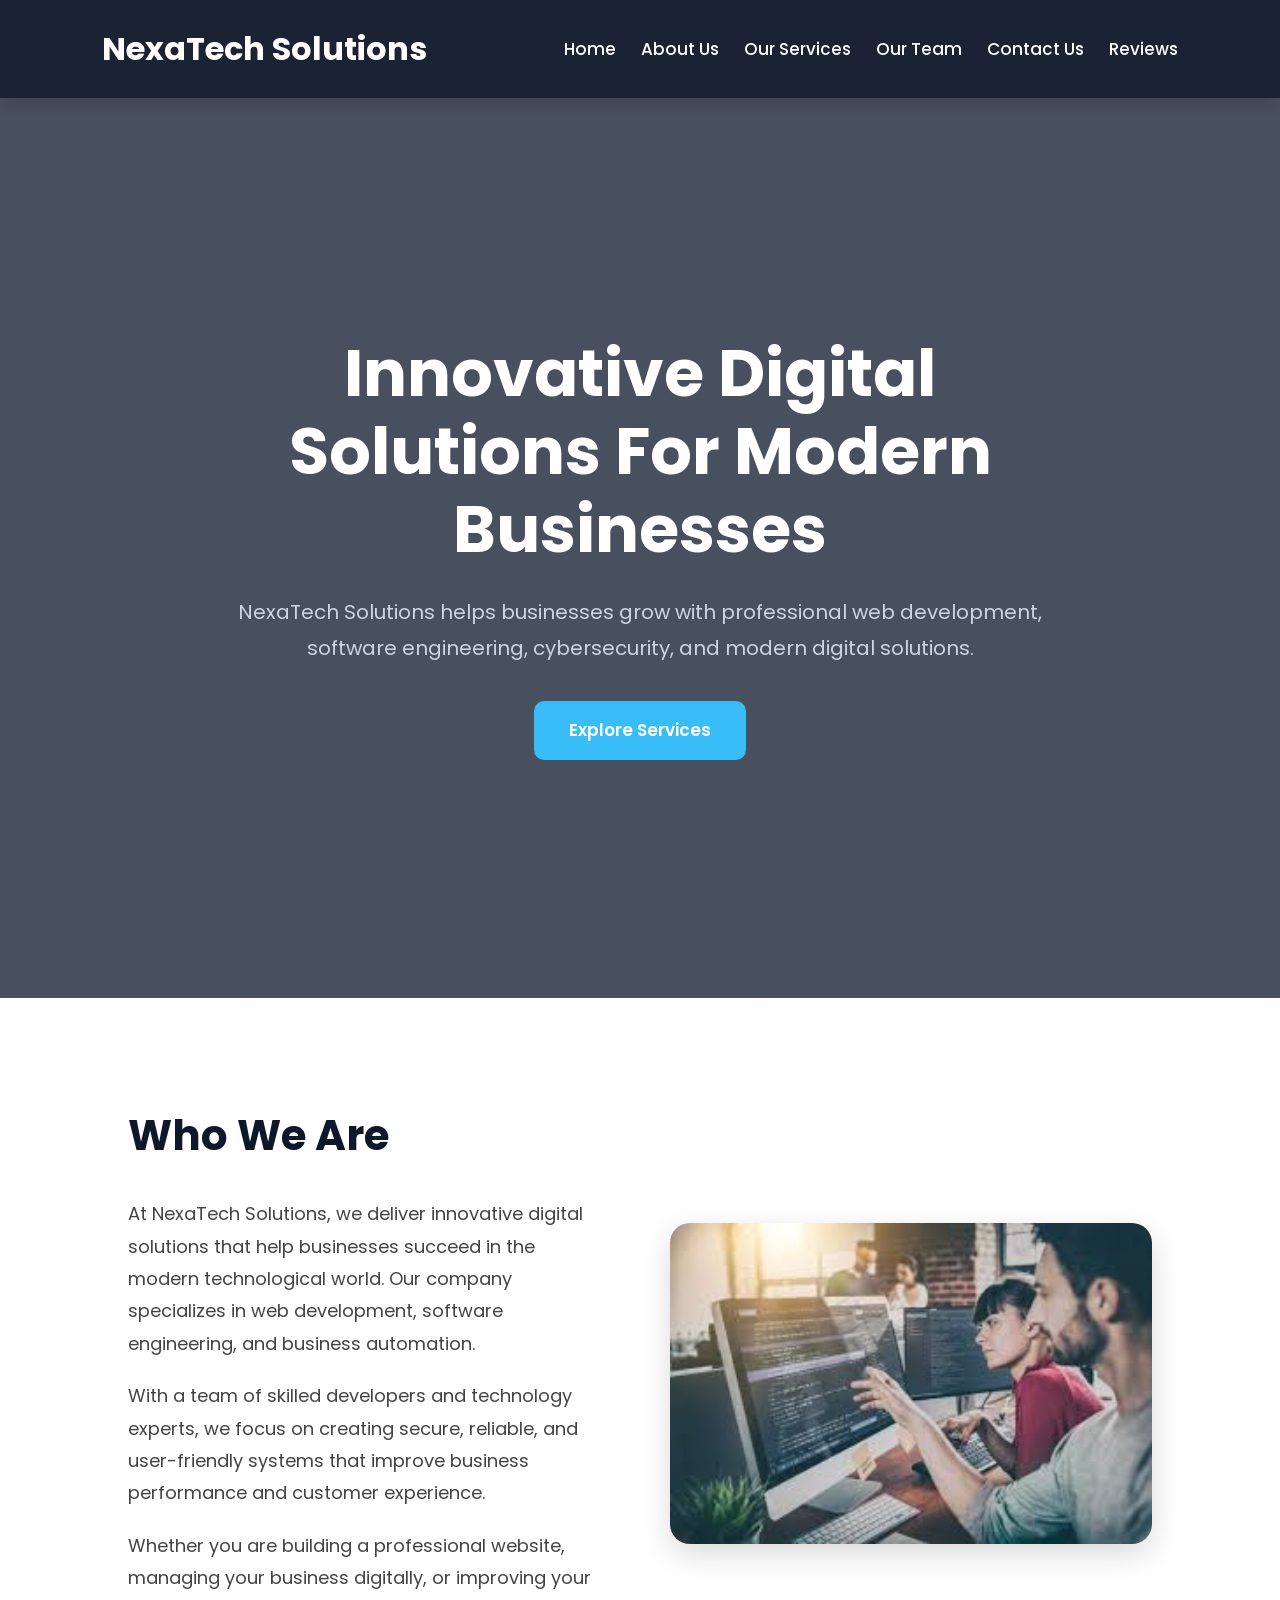
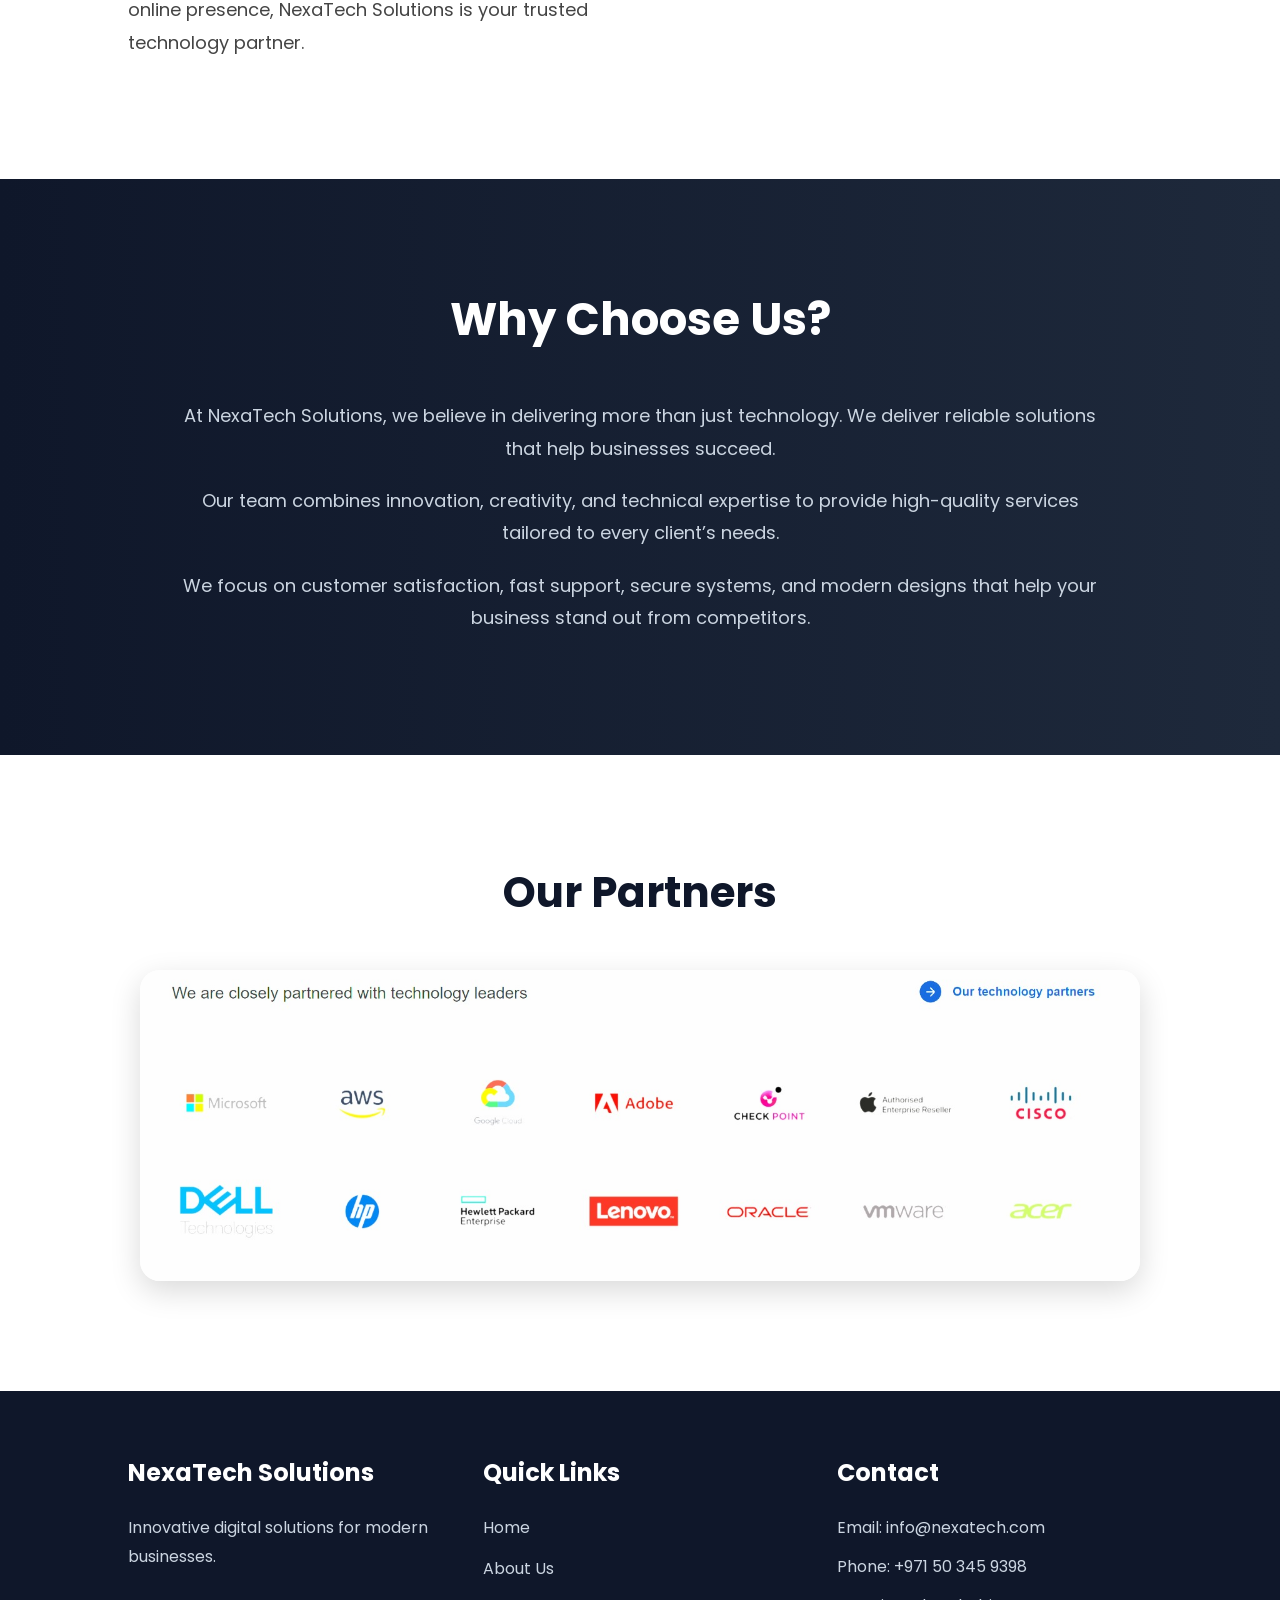
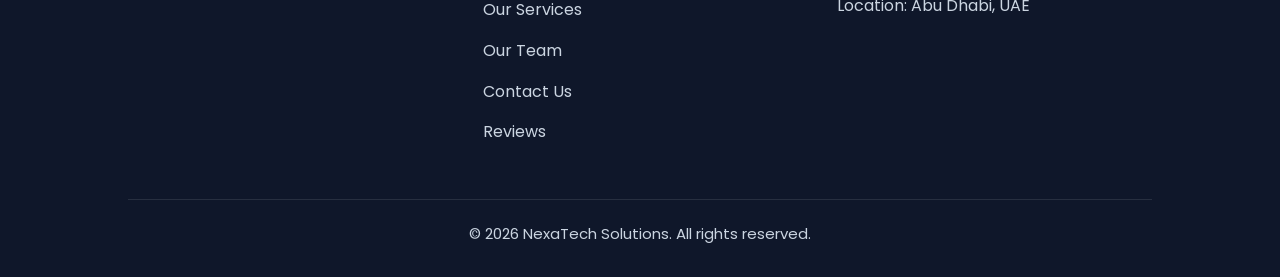
==== index.html @ 6df15bc9 "Rename Index.html to index.html" ====
<!DOCTYPE html>
<html lang="en">

<head>

    <meta charset="UTF-8">
    <meta name="viewport" content="width=device-width, initial-scale=1.0">

    <title>NexaTech Solutions</title>

    <link rel="stylesheet" href="style.css">

</head>

<body>



    <nav>

        <h2>NexaTech Solutions</h2>

        <div class="navlinks">

            <a href="Index.html">Home</a>
            <a href="about.html">About Us</a>
            <a href="services.html">Our Services</a>
            <a href="founderteam.html">Our Team</a>
            <a href="contact.html">Contact Us</a>
            <a href="comments.html">Reviews</a>

        </div>

    </nav>



    <header>

        <div class="homehead">

            <h3>Innovative Digital Solutions For Modern Businesses</h3>

            <p>
                NexaTech Solutions helps businesses grow with professional
                web development, software engineering, cybersecurity,
                and modern digital solutions.
            </p>

            <a href="services.html" class="btn">
                Explore Services
            </a>

        </div>

    </header>



    <section class="homesect">

        <div class="homecontent">

            <h2>Who We Are</h2>

            <p>
                At NexaTech Solutions, we deliver innovative digital solutions
                that help businesses succeed in the modern technological world.
                Our company specializes in web development, software engineering,
                and business automation.
            </p>

            <p>
                With a team of skilled developers and technology experts,
                we focus on creating secure, reliable, and user-friendly systems
                that improve business performance and customer experience.
            </p>

            <p>
                Whether you are building a professional website,
                managing your business digitally,
                or improving your online presence,
                NexaTech Solutions is your trusted technology partner.
            </p>

        </div>

        <div class="homeimage">

            <img src="homepage2.jfif" alt="Technology">

        </div>

    </section>



    <section class="Why">

        <h2>Why Choose Us?</h2>

        <div class="sectp">

            <p>
                At NexaTech Solutions, we believe in delivering more than just technology.
                We deliver reliable solutions that help businesses succeed.
            </p>

            <p>
                Our team combines innovation, creativity, and technical expertise
                to provide high-quality services tailored to every client’s needs.
            </p>

            <p>
                We focus on customer satisfaction, fast support,
                secure systems, and modern designs
                that help your business stand out from competitors.
            </p>

        </div>

    </section>



    <section class="partners">

        <h2>Our Partners</h2>

        <img src="homepage3.jpeg" alt="Partners">

    </section>



<footer>

    <div class="footercontent">

        <div class="footerleft">

            <h3>NexaTech Solutions</h3>

            <p>
                Innovative digital solutions for modern businesses.
            </p>

        </div>

        <div class="footercenter">

            <h3>Quick Links</h3>

            <a href="Index.html">Home</a>
            <a href="about.html">About Us</a>
            <a href="services.html">Our Services</a>
            <a href="founderteam.html">Our Team</a>
            <a href="contact.html">Contact Us</a>
            <a href="comments.html">Reviews</a>

        </div>

        <div class="footerright">

            <h3>Contact</h3>

            <p>Email: info@nexatech.com</p>
            <p>Phone: +971 50 345 9398</p>
            <p>Location: Abu Dhabi, UAE</p>

        </div>

    </div>

    <p class="copyright">
        &copy; 2026 NexaTech Solutions. All rights reserved.
    </p>

</footer>

</body>

</html>
---- style.css ----
/* ===== GOOGLE FONT ===== */

@import url('https://fonts.googleapis.com/css2?family=Poppins:wght@300;400;500;600;700&display=swap');

/* ===== ROOT COLORS ===== */

:root{

    --primary:#0f172a;
    --secondary:#1e293b;
    --accent:#38bdf8;
    --background:#f4f7fb;
    --white:#ffffff;
    --text:#222222;
    --gray:#cbd5e1;

}

/* ===== RESET ===== */

*{
    margin:0;
    padding:0;
    box-sizing:border-box;
}

html{
    scroll-behavior:smooth;
}

body{

    font-family:'Poppins', sans-serif;
    background-color:var(--background);
    color:var(--text);
    line-height:1.8;

}

/* ===== NAVIGATION ===== */

nav{

    background-color:rgba(15,23,42,0.95);

    display:flex;
    justify-content:space-between;
    align-items:center;

    padding:20px 8%;

    position:sticky;
    top:0;

    z-index:1000;

    backdrop-filter:blur(10px);

    box-shadow:0 5px 15px rgba(0,0,0,0.15);

}

nav h2{

    color:var(--white);
    font-size:32px;
    font-weight:700;

}

.navlinks{

    display:flex;
    gap:25px;

}

.navlinks a{

    color:var(--white);
    text-decoration:none;
    font-size:17px;
    font-weight:500;

    position:relative;

    transition:0.3s;

}

.navlinks a::after{

    content:"";

    position:absolute;

    left:0;
    bottom:-5px;

    width:0%;
    height:2px;

    background-color:var(--accent);

    transition:0.3s;

}

.navlinks a:hover{

    color:var(--accent);

}

.navlinks a:hover::after{

    width:100%;

}

/* ===== HEADER ===== */

header{

    height:100vh;

    background:
    linear-gradient(rgba(15,23,42,0.75),
    rgba(15,23,42,0.75)),
    url(images/homepage.jpg);

    background-size:cover;
    background-position:center;

    display:flex;
    justify-content:center;
    align-items:center;

    text-align:center;

    padding:40px;

}

.homehead{

    max-width:850px;

}

.homehead h3{

    color:var(--white);

    font-size:65px;
    line-height:1.2;

    margin-bottom:25px;

}

.homehead p{

    color:var(--gray);

    font-size:20px;

    margin-bottom:35px;

}

/* BUTTON */

.btn{

    display:inline-block;

    background-color:var(--accent);
    color:var(--white);

    text-decoration:none;

    padding:14px 35px;

    border-radius:10px;

    font-size:17px;
    font-weight:600;

    transition:0.3s;

}

.btn:hover{

    background-color:#0ea5e9;

    transform:translateY(-5px);

}

/*  HOME SECTION */

.homesect{

    display:grid;
    grid-template-columns:1fr 1fr;

    gap:60px;

    align-items:center;

    padding:100px 10%;

    background-color:var(--white);

}

.homecontent h2{

    font-size:42px;

    margin-bottom:25px;

    color:var(--primary);

}

.homecontent p{

    margin-bottom:20px;

    font-size:18px;

    color:#444;

}

.homeimage img{

    width:100%;

    border-radius:20px;

    box-shadow:0 10px 30px rgba(0,0,0,0.15);

    transition:0.4s;

}

.homeimage img:hover{

    transform:scale(1.03);

}

/* WHY SECTION */

.Why{

    background:linear-gradient(to right,
    var(--primary),
    var(--secondary));

    padding:100px 10%;

    text-align:center;

    color:var(--white);

}

.Why h2{

    font-size:45px;

    margin-bottom:40px;

}

.sectp{

    max-width:950px;

    margin:auto;

}

.sectp p{

    font-size:18px;

    margin-bottom:20px;

    color:var(--gray);

}

/*  PARTNERS  */

.partners{

    padding:100px 10%;

    background-color:var(--white);

    text-align:center;

}

.partners h2{

    font-size:42px;

    color:var(--primary);

    margin-bottom:40px;

}

.partners img{

    width:100%;
    max-width:1000px;

    border-radius:20px;

    box-shadow:0 10px 30px rgba(0,0,0,0.15);

    transition:0.4s;

}

.partners img:hover{

    transform:scale(1.02);

}

/*  FOOTER  */

footer{

    background-color:var(--primary);

    padding:60px 10% 30px;

}

.footercontent{

    display:grid;
    grid-template-columns:repeat(auto-fit, minmax(250px,1fr));

    gap:40px;

    margin-bottom:40px;

}

.footerleft h3,
.footercenter h3,
.footerright h3{

    color:var(--white);

    font-size:24px;

    margin-bottom:20px;

}

.footerleft p,
.footerright p{

    color:var(--gray);

    margin-bottom:10px;

    font-size:16px;

}

/*  FOOTER LINKS  */

.footercenter{

    display:flex;
    flex-direction:column;

}

.footercenter a{

    color:var(--gray);

    text-decoration:none;

    margin-bottom:12px;

    transition:0.3s;

    width:fit-content;

}

.footercenter a:hover{

    color:var(--accent);

    transform:translateX(5px);

}

/* ===== COPYRIGHT ===== */

.copyright{

    text-align:center;

    color:var(--gray);

    border-top:1px solid rgba(255,255,255,0.1);

    padding-top:20px;

    font-size:15px;

}

/* ===== RESPONSIVE ===== */

@media(max-width:900px){

    nav{

        flex-direction:column;

        gap:20px;

    }

    .navlinks{

        flex-wrap:wrap;
        justify-content:center;

    }

    .homehead h3{

        font-size:42px;

    }

    .homesect{

        grid-template-columns:1fr;

        text-align:center;

    }

    .footercontent{

        flex-direction:column;
        text-align:center;

    }

}
.reviewshero {
text-align: center;
padding: 80px 10%;
background: #f5f8ff;
}

.reviewshero h1 {
font-size: 3rem;
color: #111827;
margin-bottom: 15px;
}

.reviewshero p {
max-width: 700px;
margin: auto;
color: #6b7280;
line-height: 1.8;
}

.reviewformsection {
padding: 60px 10%;
}

.reviewform {
max-width: 800px;
margin: auto;
background: #ffffff;
padding: 35px;
border-radius: 15px;
box-shadow: 0 5px 25px rgba(0, 0, 0, 0.08);
}

.reviewform h2 {
text-align: center;
margin-bottom: 25px;
}

.reviewform input,
.reviewform select,
.reviewform textarea {
width: 100%;
padding: 15px;
margin-bottom: 20px;
border: 1px solid #d1d5db;
border-radius: 8px;
font-size: 1rem;
box-sizing: border-box;
}

.reviewform textarea {
resize: vertical;
}

.reviewform input:focus,
.reviewform select:focus,
.reviewform textarea:focus {
outline: none;
border-color: #2563eb;
}

.reviewform button {
background: #2563eb;
color: white;
border: none;
padding: 15px 30px;
border-radius: 8px;
font-size: 1rem;
cursor: pointer;
transition: 0.3s;
}

.reviewform button:hover {
background: #1d4ed8;
}

.reviewssection {
padding: 20px 10% 80px;
}

.reviewssection h2 {
text-align: center;
margin-bottom: 40px;
}

.reviewscontainer {
display: grid;
gap: 25px;
}

.reviewcard {
background: #ffffff;
border-radius: 12px;
padding: 25px;
box-shadow: 0 4px 15px rgba(0, 0, 0, 0.08);
}

.reviewcard h3 {
margin-bottom: 10px;
color: #111827;
}

.reviewcard .rating {
color: #f59e0b;
font-size: 1.2rem;
margin-bottom: 10px;
}

.reviewcard p {
color: #4b5563;
line-height: 1.7;
}

@media (max-width: 768px) {
.reviewshero h1 {
font-size: 2.2rem;
}


.reviewform {
    padding: 25px;
}


}
.about-container{
    width:90%;
    max-width:1200px;
    margin:40px auto;
}

.about-section{
    display:flex;
    align-items:center;
    justify-content:space-between;
    gap:40px;
    margin-bottom:60px;
}

.about-text{
    flex:1;
}

.about-text h1{
    margin-bottom:20px;
}

.about-text p{
    line-height:1.8;
    margin-bottom:15px;
}

.about-image{
    flex:1;
}

.about-image img{
    width:100%;
    border-radius:15px;
}

.mission-vision{
    display:grid;
    grid-template-columns:repeat(auto-fit,minmax(300px,1fr));
    gap:25px;
    margin-bottom:60px;
}

.info-card{
    padding:25px;
    border-radius:15px;
    box-shadow:0 4px 12px rgba(0,0,0,.1);
}

.services-section{
    margin-bottom:60px;
}

.services-section h2,
.why-us h2,
.approach-section h2{
    text-align:center;
    margin-bottom:30px;
}

.services-grid{
    display:grid;
    grid-template-columns:repeat(auto-fit,minmax(250px,1fr));
    gap:20px;
}
.service-box {
    padding: 30px 20px;
    border: 1px solid navy;
}

.why-us .reason-card{
    color: #0f172a;
    padding: 50px 100px;
    border-bottom: 1px solid black;
    background-color: whitesmoke;
}

.service-card{
    padding:20px;
    border-radius:12px;
    text-align:center;
    box-shadow:0 4px 10px rgba(0,0,0,.1);
}

.approach-section{
    text-align:center;
    padding:40px;
    margin-bottom:60px;
}

.approach-section p{
    line-height:1.8;
    margin-bottom:15px;
}

@media(max-width:768px){

    .about-section{
        flex-direction:column;
    }

}
.logo img {
    height: 100px;
    width: auto;
    display: block;
}
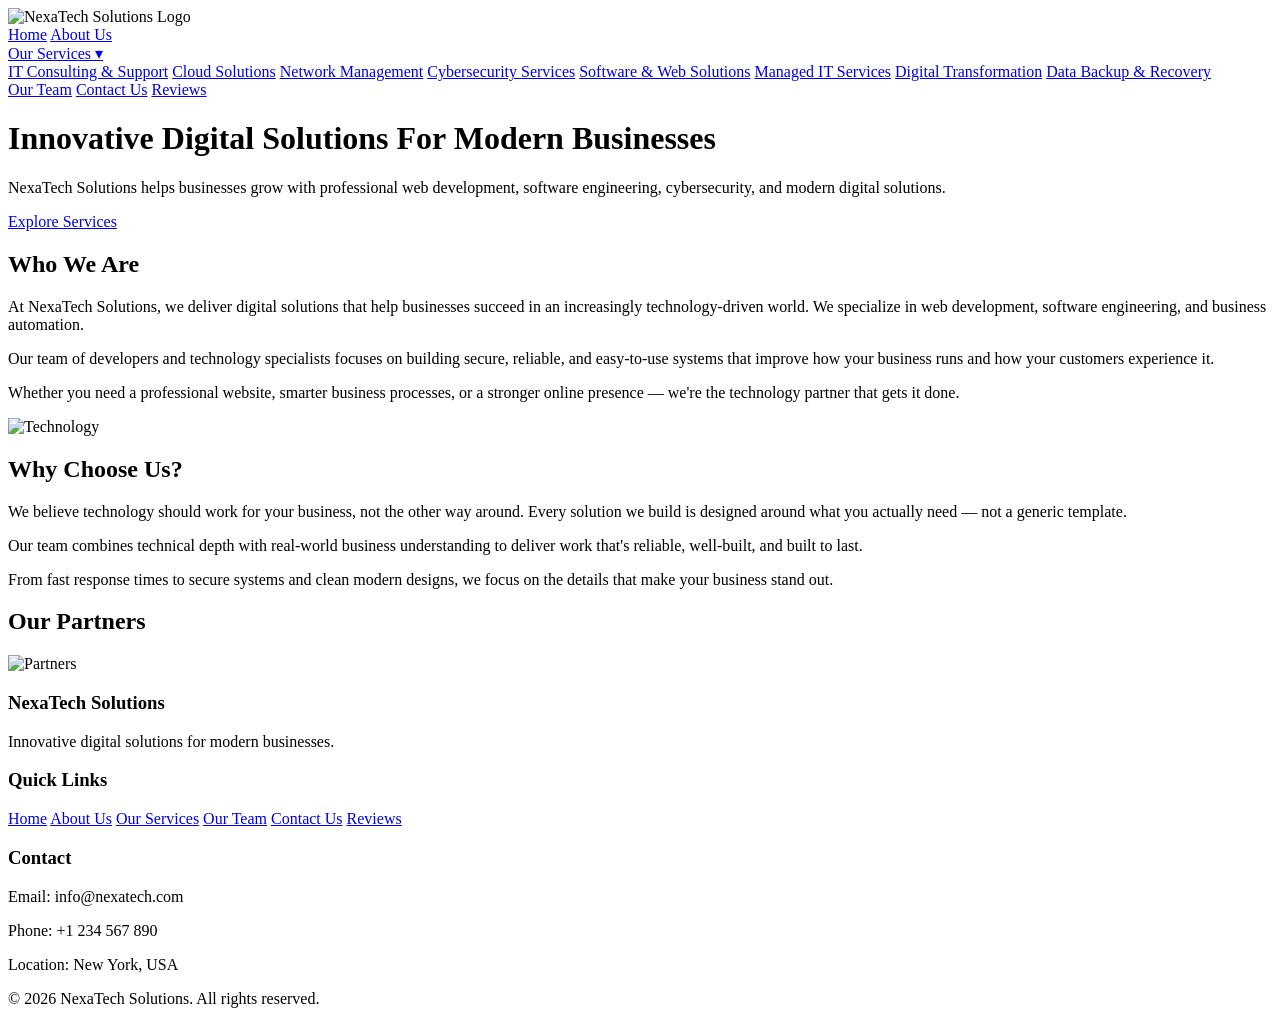
==== commit 2425f8c8: "Update index.html" ====
--- a/index.html
+++ b/index.html
@@ -2,182 +2,124 @@
 <html lang="en">
 
 <head>
-
     <meta charset="UTF-8">
     <meta name="viewport" content="width=device-width, initial-scale=1.0">
-
     <title>NexaTech Solutions</title>
-
-    <link rel="stylesheet" href="style.css">
-
+    <link rel="stylesheet" href="CSS/style.css">
 </head>
 
 <body>
 
-
-
     <nav>
-
-        <h2>NexaTech Solutions</h2>
-
+        <div class="logo">
+            <img src="images/logo.png" alt="NexaTech Solutions Logo">
+        </div>
         <div class="navlinks">
-
             <a href="Index.html">Home</a>
             <a href="about.html">About Us</a>
-            <a href="services.html">Our Services</a>
-            <a href="founderteam.html">Our Team</a>
-            <a href="contact.html">Contact Us</a>
+            <div class="dropdown">
+                <a href="services.html">Our Services ▾</a>
+                <div class="dropdown-content">
+                    <a href="services.html#it-consulting">IT Consulting & Support</a>
+                    <a href="services.html#cloud">Cloud Solutions</a>
+                    <a href="services.html#network">Network Management</a>
+                    <a href="services.html#cyber">Cybersecurity Services</a>
+                    <a href="services.html#software">Software & Web Solutions</a>
+                    <a href="services.html#managed">Managed IT Services</a>
+                    <a href="services.html#digital">Digital Transformation</a>
+                    <a href="services.html#backup">Data Backup & Recovery</a>
+                </div>
+            </div>
+            <a href="../NexaTech/founderteam.html">Our Team</a>
+            <a href="../NexaTech/contact.html">Contact Us</a>
             <a href="comments.html">Reviews</a>
-
         </div>
-
     </nav>
 
-
-
     <header>
-
         <div class="homehead">
-
-            <h3>Innovative Digital Solutions For Modern Businesses</h3>
-
+            <h1>Innovative Digital Solutions For Modern Businesses</h1>
             <p>
                 NexaTech Solutions helps businesses grow with professional
                 web development, software engineering, cybersecurity,
                 and modern digital solutions.
             </p>
-
-            <a href="services.html" class="btn">
-                Explore Services
-            </a>
-
+            <a href="services.html" class="btn">Explore Services</a>
         </div>
-
     </header>
 
-
-
     <section class="homesect">
-
         <div class="homecontent">
-
             <h2>Who We Are</h2>
-
             <p>
-                At NexaTech Solutions, we deliver innovative digital solutions
-                that help businesses succeed in the modern technological world.
-                Our company specializes in web development, software engineering,
-                and business automation.
+                At NexaTech Solutions, we deliver digital solutions that help businesses
+                succeed in an increasingly technology-driven world. We specialize in
+                web development, software engineering, and business automation.
             </p>
-
             <p>
-                With a team of skilled developers and technology experts,
-                we focus on creating secure, reliable, and user-friendly systems
-                that improve business performance and customer experience.
+                Our team of developers and technology specialists focuses on building
+                secure, reliable, and easy-to-use systems that improve how your
+                business runs and how your customers experience it.
             </p>
-
             <p>
-                Whether you are building a professional website,
-                managing your business digitally,
-                or improving your online presence,
-                NexaTech Solutions is your trusted technology partner.
+                Whether you need a professional website, smarter business processes,
+                or a stronger online presence — we're the technology partner that
+                gets it done.
             </p>
-
         </div>
-
         <div class="homeimage">
-
-            <img src="homepage2.jfif" alt="Technology">
-
+            <img src="images/homepage2.jfif" alt="Technology">
         </div>
-
     </section>
 
-
-
     <section class="Why">
-
         <h2>Why Choose Us?</h2>
-
         <div class="sectp">
-
             <p>
-                At NexaTech Solutions, we believe in delivering more than just technology.
-                We deliver reliable solutions that help businesses succeed.
+                We believe technology should work for your business, not the other way around.
+                Every solution we build is designed around what you actually need —
+                not a generic template.
             </p>
-
             <p>
-                Our team combines innovation, creativity, and technical expertise
-                to provide high-quality services tailored to every client’s needs.
+                Our team combines technical depth with real-world business understanding
+                to deliver work that's reliable, well-built, and built to last.
             </p>
-
             <p>
-                We focus on customer satisfaction, fast support,
-                secure systems, and modern designs
-                that help your business stand out from competitors.
+                From fast response times to secure systems and clean modern designs,
+                we focus on the details that make your business stand out.
             </p>
-
         </div>
-
     </section>
 
-
-
     <section class="partners">
-
         <h2>Our Partners</h2>
-
-        <img src="homepage3.jpeg" alt="Partners">
-
+        <img src="images/homepage3.jpeg" alt="Partners">
     </section>
 
-
-
-<footer>
-
-    <div class="footercontent">
-
-        <div class="footerleft">
-
-            <h3>NexaTech Solutions</h3>
-
-            <p>
-                Innovative digital solutions for modern businesses.
-            </p>
-
+    <footer>
+        <div class="footercontent">
+            <div class="footerleft">
+                <h3>NexaTech Solutions</h3>
+                <p>Innovative digital solutions for modern businesses.</p>
+            </div>
+            <div class="footercenter">
+                <h3>Quick Links</h3>
+                <a href="Index.html">Home</a>
+                <a href="about.html">About Us</a>
+                <a href="services.html">Our Services</a>
+                <a href="../NexaTech/founderteam.html">Our Team</a>
+                <a href="../NexaTech/contact.html">Contact Us</a>
+                <a href="comments.html">Reviews</a>
+            </div>
+            <div class="footerright">
+                <h3>Contact</h3>
+                <p>Email: info@nexatech.com</p>
+                <p>Phone: +1 234 567 890</p>
+                <p>Location: New York, USA</p>
+            </div>
         </div>
-
-        <div class="footercenter">
-
-            <h3>Quick Links</h3>
-
-            <a href="Index.html">Home</a>
-            <a href="about.html">About Us</a>
-            <a href="services.html">Our Services</a>
-            <a href="founderteam.html">Our Team</a>
-            <a href="contact.html">Contact Us</a>
-            <a href="comments.html">Reviews</a>
-
-        </div>
-
-        <div class="footerright">
-
-            <h3>Contact</h3>
-
-            <p>Email: info@nexatech.com</p>
-            <p>Phone: +971 50 345 9398</p>
-            <p>Location: Abu Dhabi, UAE</p>
-
-        </div>
-
-    </div>
-
-    <p class="copyright">
-        &copy; 2026 NexaTech Solutions. All rights reserved.
-    </p>
-
-</footer>
+        <p class="copyright">&copy; 2026 NexaTech Solutions. All rights reserved.</p>
+    </footer>
 
 </body>
-
 </html>
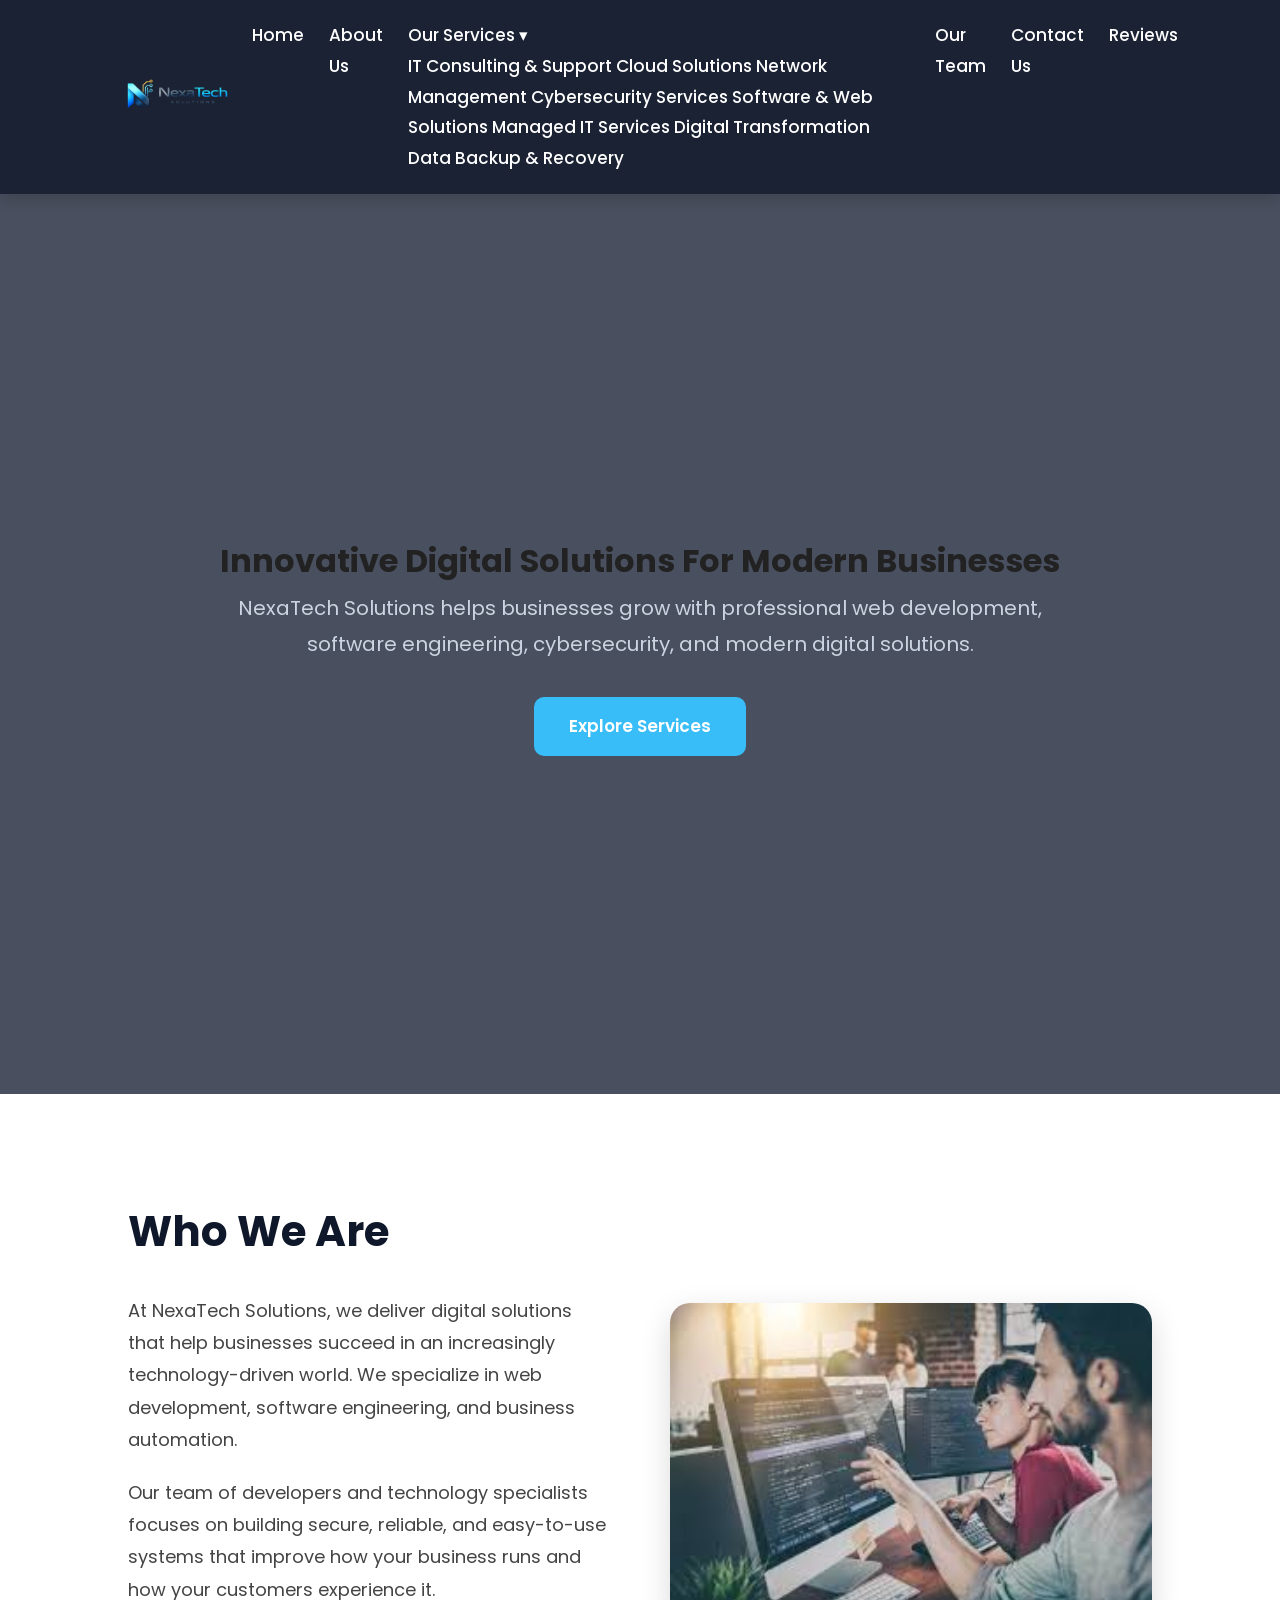
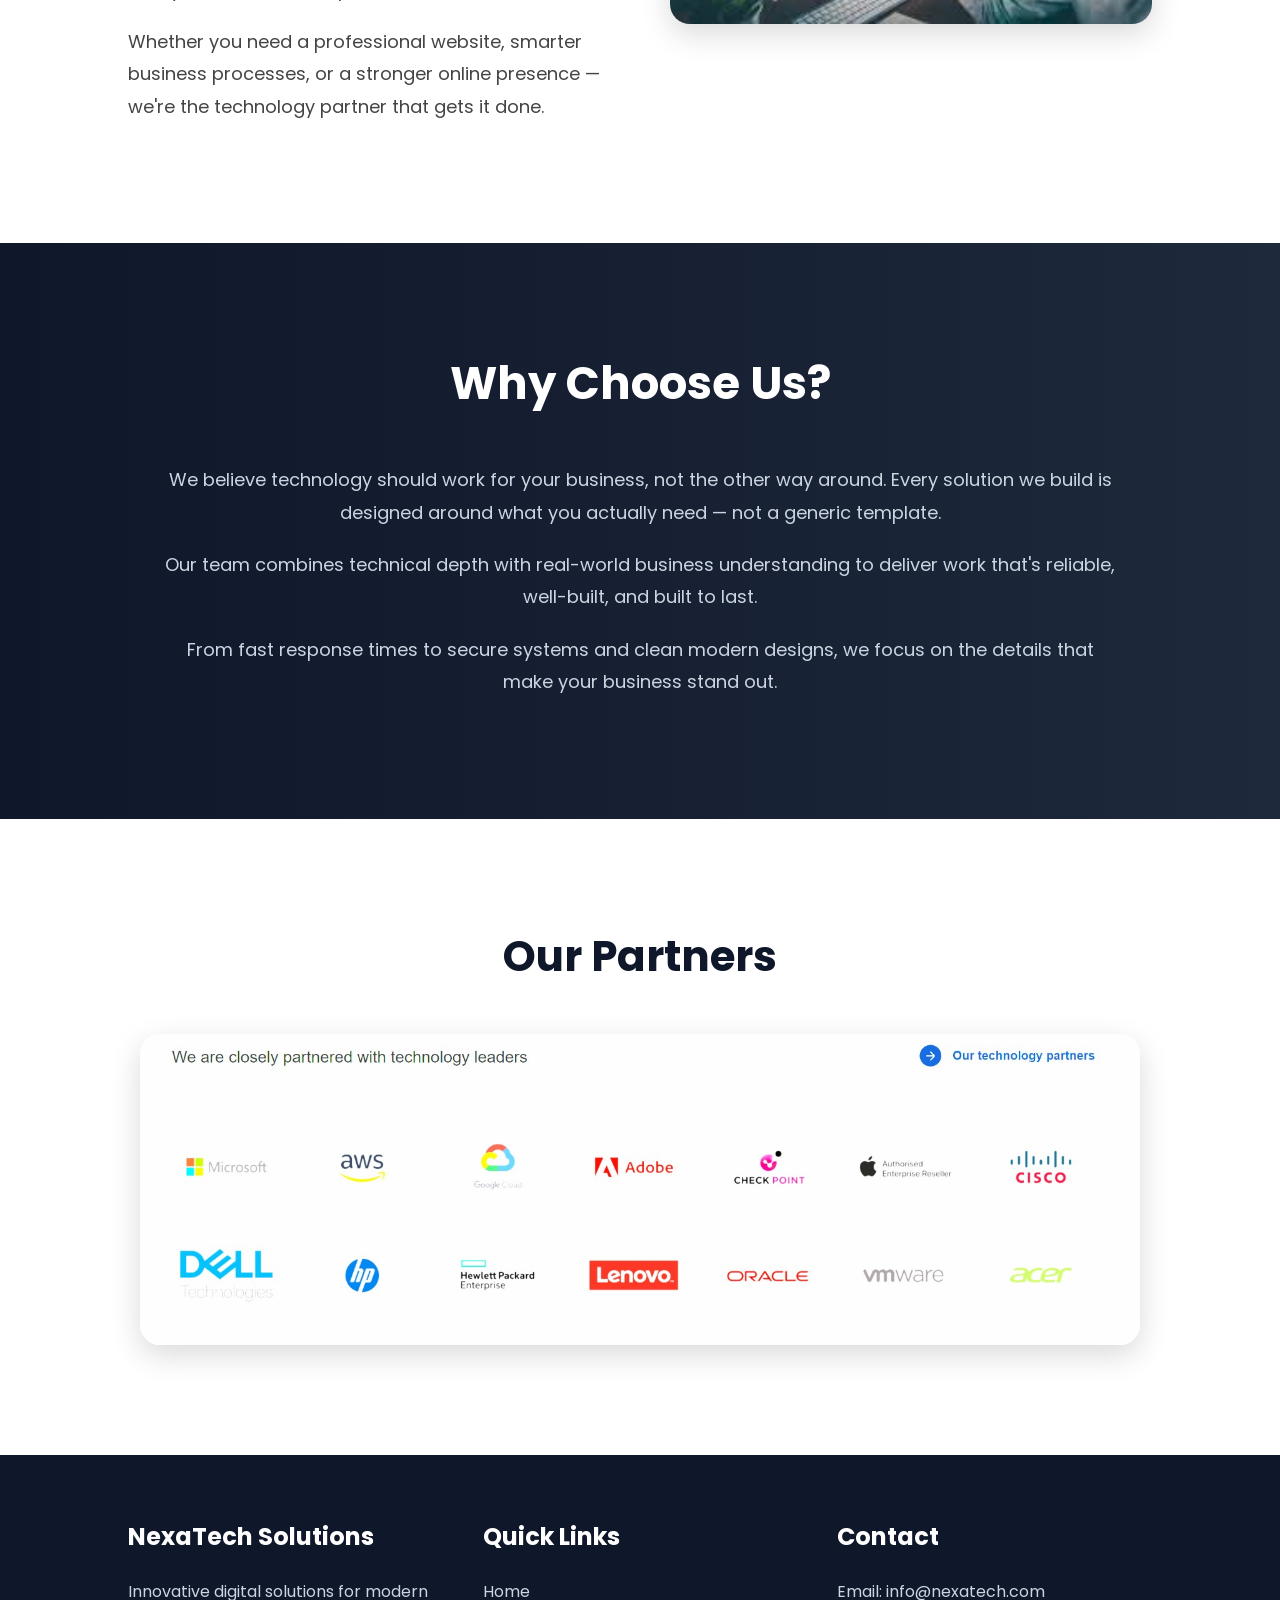
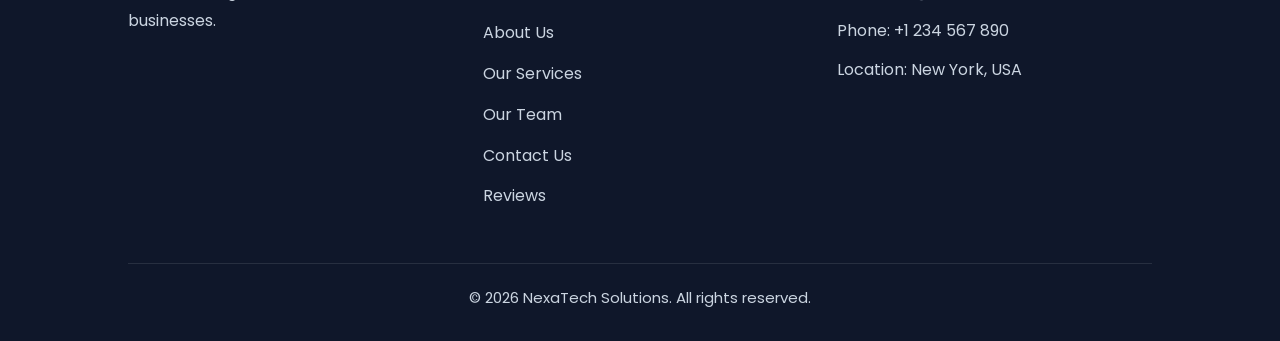
==== commit 6b4536a1: "Update index.html" ====
--- a/index.html
+++ b/index.html
@@ -5,14 +5,14 @@
     <meta charset="UTF-8">
     <meta name="viewport" content="width=device-width, initial-scale=1.0">
     <title>NexaTech Solutions</title>
-    <link rel="stylesheet" href="CSS/style.css">
+    <link rel="stylesheet" href="style.css">
 </head>
 
 <body>
 
     <nav>
         <div class="logo">
-            <img src="images/logo.png" alt="NexaTech Solutions Logo">
+            <img src="logo.png" alt="NexaTech Solutions Logo">
         </div>
         <div class="navlinks">
             <a href="Index.html">Home</a>
@@ -68,7 +68,7 @@
             </p>
         </div>
         <div class="homeimage">
-            <img src="images/homepage2.jfif" alt="Technology">
+            <img src="homepage2.jfif" alt="Technology">
         </div>
     </section>
 
@@ -93,7 +93,7 @@
 
     <section class="partners">
         <h2>Our Partners</h2>
-        <img src="images/homepage3.jpeg" alt="Partners">
+        <img src="homepage3.jpeg" alt="Partners">
     </section>
 
     <footer>
--- a/style.css
+++ b/style.css
@@ -0,0 +1,728 @@
+/* ===== GOOGLE FONT ===== */
+
+@import url('https://fonts.googleapis.com/css2?family=Poppins:wght@300;400;500;600;700&display=swap');
+
+/* ===== ROOT COLORS ===== */
+
+:root{
+
+    --primary:#0f172a;
+    --secondary:#1e293b;
+    --accent:#38bdf8;
+    --background:#f4f7fb;
+    --white:#ffffff;
+    --text:#222222;
+    --gray:#cbd5e1;
+
+}
+
+/* ===== RESET ===== */
+
+*{
+    margin:0;
+    padding:0;
+    box-sizing:border-box;
+}
+
+html{
+    scroll-behavior:smooth;
+}
+
+body{
+
+    font-family:'Poppins', sans-serif;
+    background-color:var(--background);
+    color:var(--text);
+    line-height:1.8;
+
+}
+
+/* ===== NAVIGATION ===== */
+
+nav{
+
+    background-color:rgba(15,23,42,0.95);
+
+    display:flex;
+    justify-content:space-between;
+    align-items:center;
+
+    padding:20px 8%;
+
+    position:sticky;
+    top:0;
+
+    z-index:1000;
+
+    backdrop-filter:blur(10px);
+
+    box-shadow:0 5px 15px rgba(0,0,0,0.15);
+
+}
+
+nav h2{
+
+    color:var(--white);
+    font-size:32px;
+    font-weight:700;
+
+}
+
+.navlinks{
+
+    display:flex;
+    gap:25px;
+
+}
+
+.navlinks a{
+
+    color:var(--white);
+    text-decoration:none;
+    font-size:17px;
+    font-weight:500;
+
+    position:relative;
+
+    transition:0.3s;
+
+}
+
+.navlinks a::after{
+
+    content:"";
+
+    position:absolute;
+
+    left:0;
+    bottom:-5px;
+
+    width:0%;
+    height:2px;
+
+    background-color:var(--accent);
+
+    transition:0.3s;
+
+}
+
+.navlinks a:hover{
+
+    color:var(--accent);
+
+}
+
+.navlinks a:hover::after{
+
+    width:100%;
+
+}
+
+/* ===== HEADER ===== */
+
+header{
+
+    height:100vh;
+
+    background:
+    linear-gradient(rgba(15,23,42,0.75),
+    rgba(15,23,42,0.75)),
+    url(images/homepage.jpg);
+
+    background-size:cover;
+    background-position:center;
+
+    display:flex;
+    justify-content:center;
+    align-items:center;
+
+    text-align:center;
+
+    padding:40px;
+
+}
+
+.homehead{
+
+    max-width:850px;
+
+}
+
+.homehead h3{
+
+    color:var(--white);
+
+    font-size:65px;
+    line-height:1.2;
+
+    margin-bottom:25px;
+
+}
+
+.homehead p{
+
+    color:var(--gray);
+
+    font-size:20px;
+
+    margin-bottom:35px;
+
+}
+
+/* BUTTON */
+
+.btn{
+
+    display:inline-block;
+
+    background-color:var(--accent);
+    color:var(--white);
+
+    text-decoration:none;
+
+    padding:14px 35px;
+
+    border-radius:10px;
+
+    font-size:17px;
+    font-weight:600;
+
+    transition:0.3s;
+
+}
+
+.btn:hover{
+
+    background-color:#0ea5e9;
+
+    transform:translateY(-5px);
+
+}
+
+/*  HOME SECTION */
+
+.homesect{
+
+    display:grid;
+    grid-template-columns:1fr 1fr;
+
+    gap:60px;
+
+    align-items:center;
+
+    padding:100px 10%;
+
+    background-color:var(--white);
+
+}
+
+.homecontent h2{
+
+    font-size:42px;
+
+    margin-bottom:25px;
+
+    color:var(--primary);
+
+}
+
+.homecontent p{
+
+    margin-bottom:20px;
+
+    font-size:18px;
+
+    color:#444;
+
+}
+
+.homeimage img{
+
+    width:100%;
+
+    border-radius:20px;
+
+    box-shadow:0 10px 30px rgba(0,0,0,0.15);
+
+    transition:0.4s;
+
+}
+
+.homeimage img:hover{
+
+    transform:scale(1.03);
+
+}
+
+/* WHY SECTION */
+
+.Why{
+
+    background:linear-gradient(to right,
+    var(--primary),
+    var(--secondary));
+
+    padding:100px 10%;
+
+    text-align:center;
+
+    color:var(--white);
+
+}
+
+.Why h2{
+
+    font-size:45px;
+
+    margin-bottom:40px;
+
+}
+
+.sectp{
+
+    max-width:950px;
+
+    margin:auto;
+
+}
+
+.sectp p{
+
+    font-size:18px;
+
+    margin-bottom:20px;
+
+    color:var(--gray);
+
+}
+
+/*  PARTNERS  */
+
+.partners{
+
+    padding:100px 10%;
+
+    background-color:var(--white);
+
+    text-align:center;
+
+}
+
+.partners h2{
+
+    font-size:42px;
+
+    color:var(--primary);
+
+    margin-bottom:40px;
+
+}
+
+.partners img{
+
+    width:100%;
+    max-width:1000px;
+
+    border-radius:20px;
+
+    box-shadow:0 10px 30px rgba(0,0,0,0.15);
+
+    transition:0.4s;
+
+}
+
+.partners img:hover{
+
+    transform:scale(1.02);
+
+}
+
+/*  FOOTER  */
+
+footer{
+
+    background-color:var(--primary);
+
+    padding:60px 10% 30px;
+
+}
+
+.footercontent{
+
+    display:grid;
+    grid-template-columns:repeat(auto-fit, minmax(250px,1fr));
+
+    gap:40px;
+
+    margin-bottom:40px;
+
+}
+
+.footerleft h3,
+.footercenter h3,
+.footerright h3{
+
+    color:var(--white);
+
+    font-size:24px;
+
+    margin-bottom:20px;
+
+}
+
+.footerleft p,
+.footerright p{
+
+    color:var(--gray);
+
+    margin-bottom:10px;
+
+    font-size:16px;
+
+}
+
+/*  FOOTER LINKS  */
+
+.footercenter{
+
+    display:flex;
+    flex-direction:column;
+
+}
+
+.footercenter a{
+
+    color:var(--gray);
+
+    text-decoration:none;
+
+    margin-bottom:12px;
+
+    transition:0.3s;
+
+    width:fit-content;
+
+}
+
+.footercenter a:hover{
+
+    color:var(--accent);
+
+    transform:translateX(5px);
+
+}
+
+/* ===== COPYRIGHT ===== */
+
+.copyright{
+
+    text-align:center;
+
+    color:var(--gray);
+
+    border-top:1px solid rgba(255,255,255,0.1);
+
+    padding-top:20px;
+
+    font-size:15px;
+
+}
+
+/* ===== RESPONSIVE ===== */
+
+@media(max-width:900px){
+
+    nav{
+
+        flex-direction:column;
+
+        gap:20px;
+
+    }
+
+    .navlinks{
+
+        flex-wrap:wrap;
+        justify-content:center;
+
+    }
+
+    .homehead h3{
+
+        font-size:42px;
+
+    }
+
+    .homesect{
+
+        grid-template-columns:1fr;
+
+        text-align:center;
+
+    }
+
+    .footercontent{
+
+        flex-direction:column;
+        text-align:center;
+
+    }
+
+}
+.reviewshero {
+text-align: center;
+padding: 80px 10%;
+background: #f5f8ff;
+}
+
+.reviewshero h1 {
+font-size: 3rem;
+color: #111827;
+margin-bottom: 15px;
+}
+
+.reviewshero p {
+max-width: 700px;
+margin: auto;
+color: #6b7280;
+line-height: 1.8;
+}
+
+.reviewformsection {
+padding: 60px 10%;
+}
+
+.reviewform {
+max-width: 800px;
+margin: auto;
+background: #ffffff;
+padding: 35px;
+border-radius: 15px;
+box-shadow: 0 5px 25px rgba(0, 0, 0, 0.08);
+}
+
+.reviewform h2 {
+text-align: center;
+margin-bottom: 25px;
+}
+
+.reviewform input,
+.reviewform select,
+.reviewform textarea {
+width: 100%;
+padding: 15px;
+margin-bottom: 20px;
+border: 1px solid #d1d5db;
+border-radius: 8px;
+font-size: 1rem;
+box-sizing: border-box;
+}
+
+.reviewform textarea {
+resize: vertical;
+}
+
+.reviewform input:focus,
+.reviewform select:focus,
+.reviewform textarea:focus {
+outline: none;
+border-color: #2563eb;
+}
+
+.reviewform button {
+background: #2563eb;
+color: white;
+border: none;
+padding: 15px 30px;
+border-radius: 8px;
+font-size: 1rem;
+cursor: pointer;
+transition: 0.3s;
+}
+
+.reviewform button:hover {
+background: #1d4ed8;
+}
+
+.reviewssection {
+padding: 20px 10% 80px;
+}
+
+.reviewssection h2 {
+text-align: center;
+margin-bottom: 40px;
+}
+
+.reviewscontainer {
+display: grid;
+gap: 25px;
+}
+
+.reviewcard {
+background: #ffffff;
+border-radius: 12px;
+padding: 25px;
+box-shadow: 0 4px 15px rgba(0, 0, 0, 0.08);
+}
+
+.reviewcard h3 {
+margin-bottom: 10px;
+color: #111827;
+}
+
+.reviewcard .rating {
+color: #f59e0b;
+font-size: 1.2rem;
+margin-bottom: 10px;
+}
+
+.reviewcard p {
+color: #4b5563;
+line-height: 1.7;
+}
+
+@media (max-width: 768px) {
+.reviewshero h1 {
+font-size: 2.2rem;
+}
+
+
+.reviewform {
+    padding: 25px;
+}
+
+
+}
+.about-container{
+    width:90%;
+    max-width:1200px;
+    margin:40px auto;
+}
+
+.about-container1{
+    width:90%;
+    max-width:1200px;
+    margin:40px auto;
+}
+.hero-image {
+    width: 100vw;
+    margin-left: calc(50% - 50vw);
+    overflow: hidden;
+}
+
+.hero-image img {
+    width: 100%;
+    height: 100%;
+    object-fit: cover;
+    display: block;
+}
+.about-section{
+    display:flex;
+    align-items:center;
+    justify-content:space-between;
+    gap:40px;
+    margin-bottom:60px;
+}
+
+.about-text{
+    flex:1;
+}
+
+.about-text h1{
+    margin-bottom:20px;
+}
+
+.about-text p{
+    line-height:1.8;
+    margin-bottom:15px;
+}
+
+.about-image{
+    flex:1;
+}
+
+.about-image img{
+    width:100%;
+    border-radius:15px;
+}
+.hero-image {
+    width: 100%;
+}
+
+.hero-image img {
+    width: 100%;
+    height: 800px;
+    object-fit: cover;
+    display: block;
+}
+.mission-vision{
+    display:grid;
+    grid-template-columns:repeat(auto-fit,minmax(300px,1fr));
+    gap:25px;
+    margin-bottom:60px;
+}
+
+.info-card{
+    padding:25px;
+    border-radius:15px;
+    box-shadow:0 4px 12px rgba(0,0,0,.1);
+}
+
+.services-section{
+    margin-bottom:60px;
+}
+
+.services-section h2,
+.why-us h2,
+.approach-section h2{
+    text-align:center;
+    margin-bottom:30px;
+}
+
+.services-grid{
+    display:grid;
+    grid-template-columns:repeat(auto-fit,minmax(250px,1fr));
+    gap:20px;
+}
+.service-box {
+    padding: 30px 20px;
+    border: 1px solid navy;
+}
+
+.why-us .reason-card{
+    color: #0f172a;
+    padding: 50px 100px;
+    border-bottom: 1px solid black;
+    background-color: #f4f7fb;
+}
+
+.service-card{
+    padding:20px;
+    border-radius:12px;
+    text-align:center;
+    box-shadow:0 4px 10px rgba(0,0,0,.1);
+}
+
+.approach-section{
+    text-align:center;
+    padding:40px;
+    margin-bottom:60px;
+}
+
+.approach-section p{
+    line-height:1.8;
+    margin-bottom:15px;
+}
+
+@media(max-width:768px){
+
+    .about-section{
+        flex-direction:column;
+    }
+
+}
+.logo img {
+    height: 100px;
+    width: auto;
+    display: block;
+}
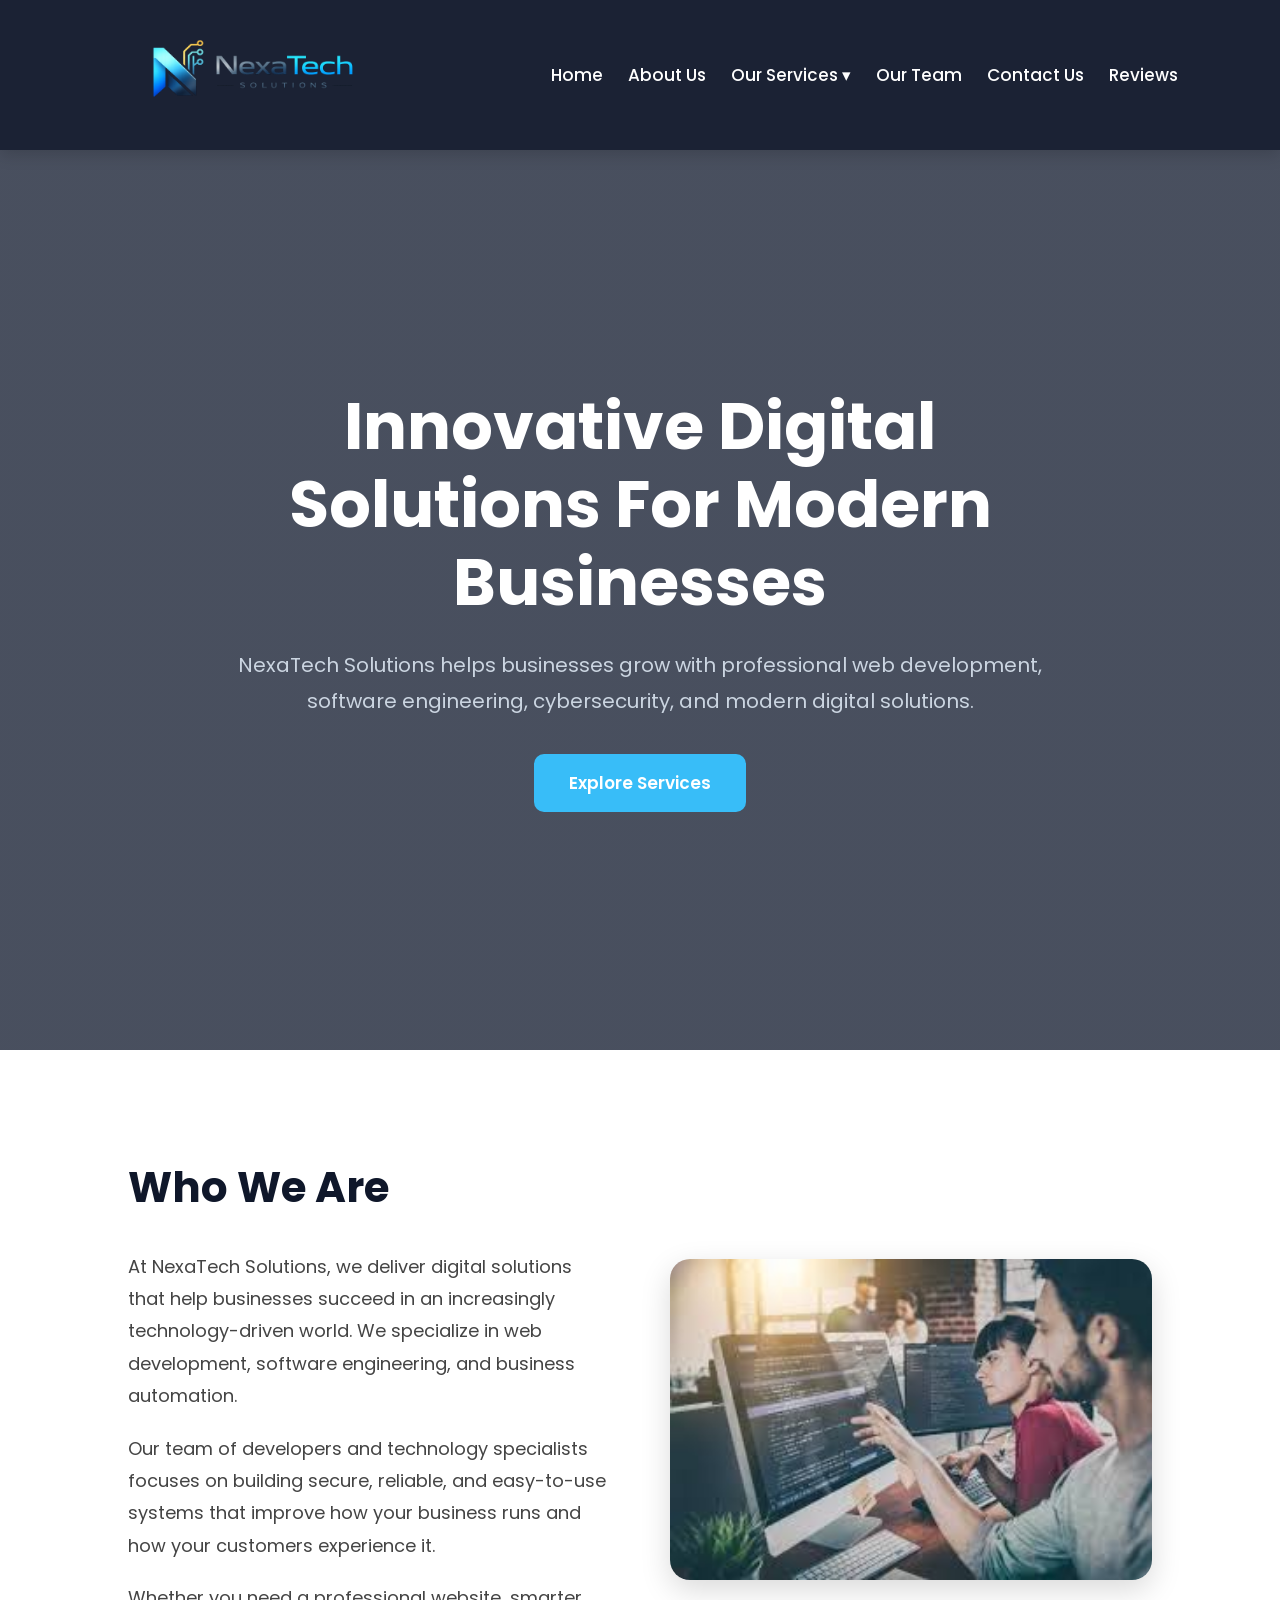
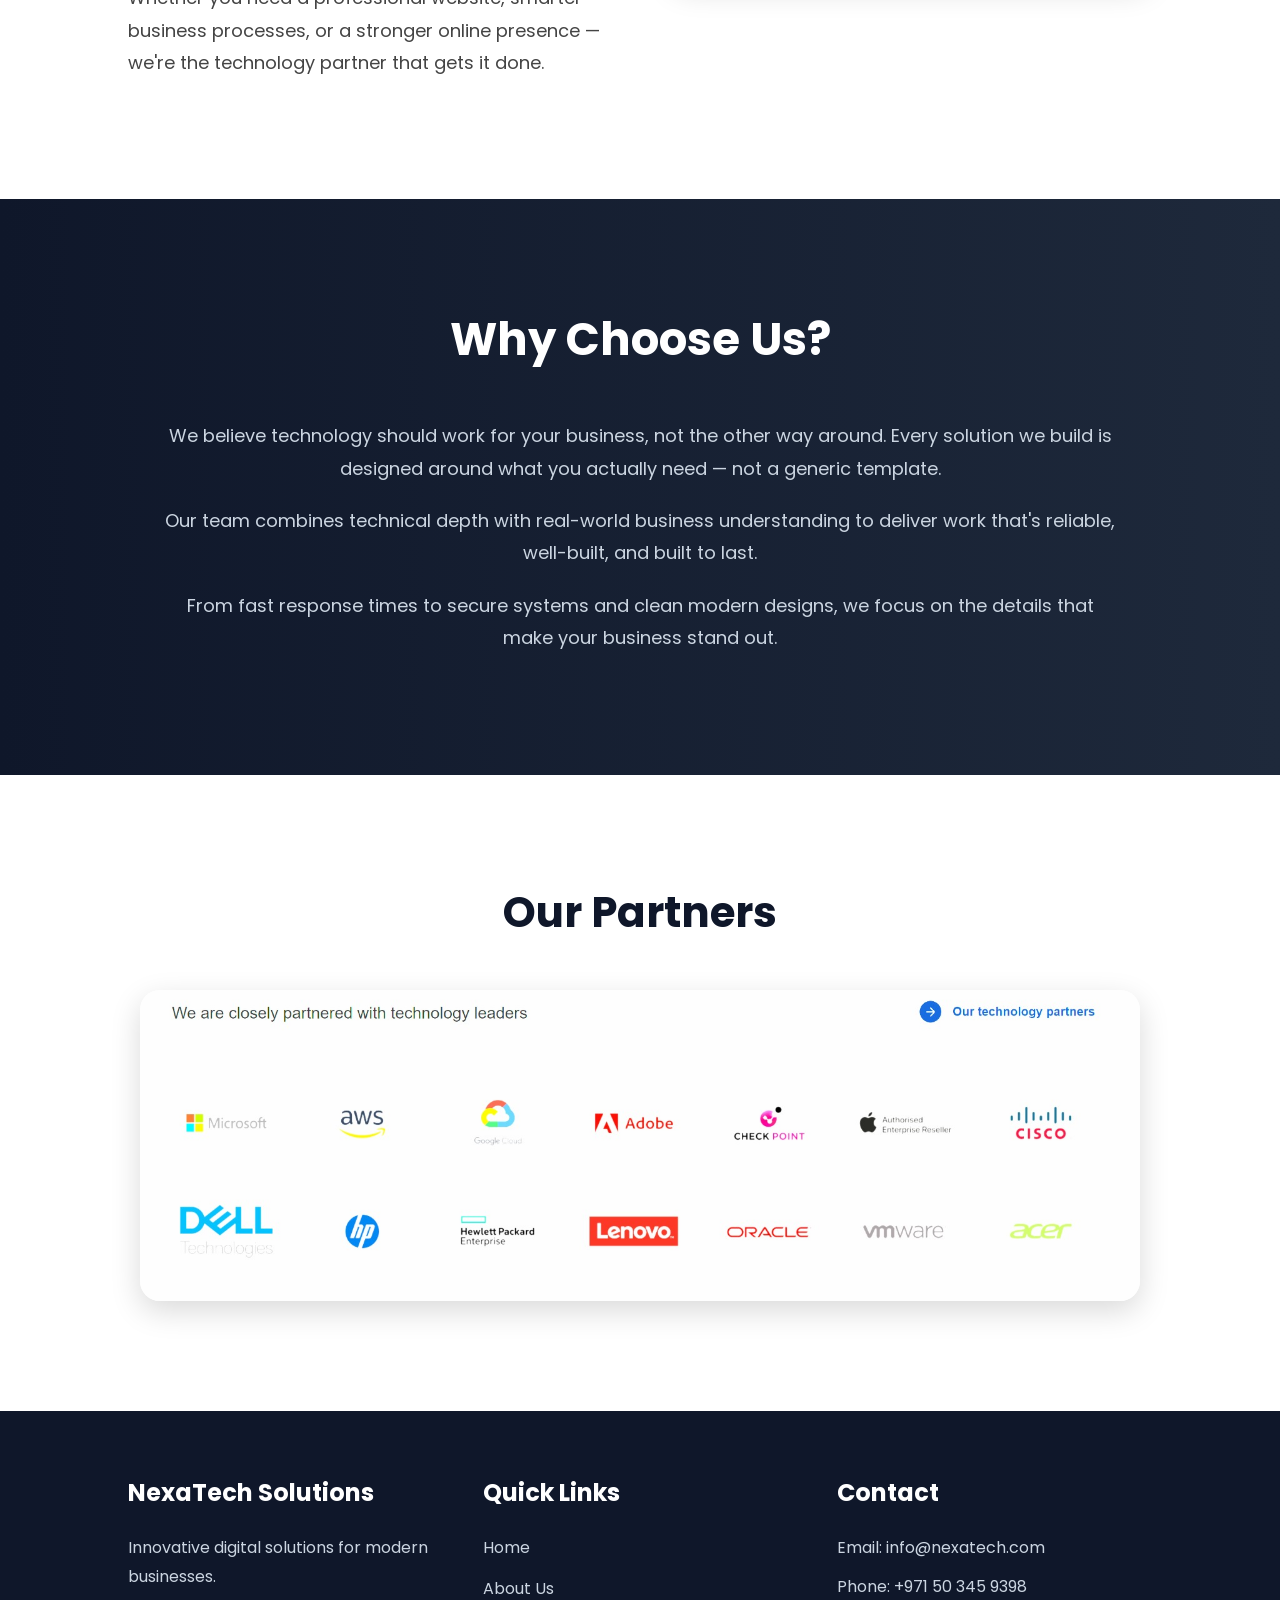
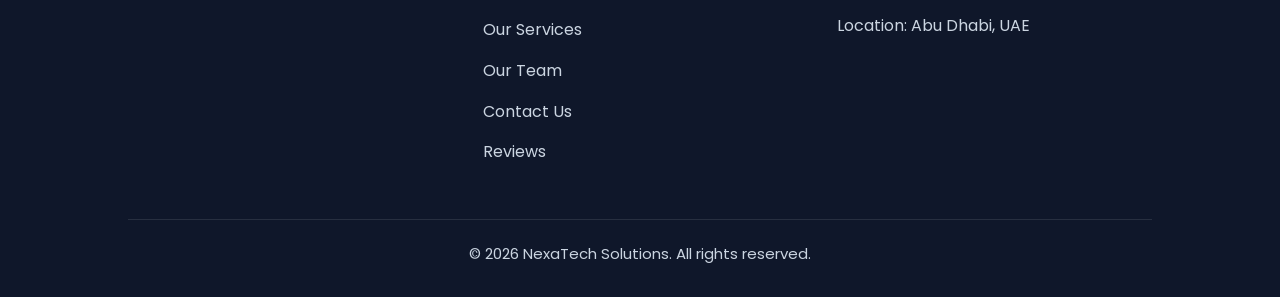
==== commit 9897e05d: "Update index.html" ====
--- a/index.html
+++ b/index.html
@@ -114,8 +114,8 @@
             <div class="footerright">
                 <h3>Contact</h3>
                 <p>Email: info@nexatech.com</p>
-                <p>Phone: +1 234 567 890</p>
-                <p>Location: New York, USA</p>
+                <p>Phone: +971 50 345 9398</p>
+                <p>Location: Abu Dhabi, UAE</p>
             </div>
         </div>
         <p class="copyright">&copy; 2026 NexaTech Solutions. All rights reserved.</p>
--- a/style.css
+++ b/style.css
@@ -40,24 +40,21 @@
 /* ===== NAVIGATION ===== */
 
 nav{
-
     background-color:rgba(15,23,42,0.95);
 
     display:flex;
     justify-content:space-between;
     align-items:center;
 
-    padding:20px 8%;
+    height:150px;
+    padding:0 8%;
 
     position:sticky;
     top:0;
-
     z-index:1000;
 
     backdrop-filter:blur(10px);
-
     box-shadow:0 5px 15px rgba(0,0,0,0.15);
-
 }
 
 nav h2{
@@ -684,9 +681,28 @@
     grid-template-columns:repeat(auto-fit,minmax(250px,1fr));
     gap:20px;
 }
-.service-box {
-    padding: 30px 20px;
-    border: 1px solid navy;
+.service-box{
+    padding:30px;
+    background:white;
+    border-radius:15px;
+    box-shadow:0 4px 12px rgba(0,0,0,.08);
+    transition:.3s;
+    border:none;
+    scroll-margin-top:180px;
+}
+
+.service-box:hover{
+    transform:translateY(-5px);
+}
+
+.service-box h3{
+    color:var(--primary);
+    margin-bottom:15px;
+}
+
+.services-section a{
+    text-decoration:none;
+    color:inherit;
 }
 
 .why-us .reason-card{
@@ -721,8 +737,421 @@
     }
 
 }
-.logo img {
-    height: 100px;
-    width: auto;
+.logo{
+    height:80px;
+    display:flex;
+    align-items:center;
+}
+
+.logo img{
+    height:200px;
+    width:auto;
+    display:block;
+}
+
+/* TEAM PAGE */
+
+.team-hero{
+    background: linear-gradient(
+        rgba(15,23,42,.85),
+        rgba(15,23,42,.85)
+    );
+    padding:120px 10%;
+    text-align:center;
+    color:white;
+}
+
+.team-hero h1{
+    font-size:56px;
+    margin-bottom:20px;
+}
+
+.team-hero p{
+    max-width:800px;
+    margin:auto;
+    color:#cbd5e1;
+    font-size:18px;
+}
+
+.service-card h3{
+    color:#0f172a;
+    margin-bottom:10px;
+}
+
+.service-card{
+    background:white;
+    border-radius:15px;
+    transition:.3s;
+}
+
+.service-card:hover{
+    transform:translateY(-8px);
+}
+/* ===== INDEX HERO H1 ===== */
+
+.homehead h1{
+    color:var(--white);
+    font-size:65px;
+    line-height:1.2;
+    margin-bottom:25px;
+}
+
+/* ===== SERVICES PAGE HERO ===== */
+
+.services-hero{
+    background:
+        linear-gradient(rgba(15,23,42,0.82), rgba(15,23,42,0.82)),
+        url(../images/homepage.jpg);
+    background-size:cover;
+    background-position:center;
+    padding:130px 10%;
+    text-align:center;
+    color:var(--white);
+}
+
+.services-hero h1{
+    font-size:52px;
+    margin-bottom:20px;
+}
+
+.services-hero p{
+    max-width:700px;
+    margin:auto;
+    color:var(--gray);
+    font-size:18px;
+}
+
+/* ===== SERVICES FULL SECTIONS ===== */
+
+.service-full-section{
+    padding:90px 10%;
+    display:flex;
+    align-items:center;
+    gap:70px;
+    scroll-margin-top:155px;
+}
+
+.service-full-section:nth-child(odd){
+    background-color:var(--white);
+    flex-direction:row;
+}
+
+.service-full-section:nth-child(even){
+    background-color:var(--background);
+    flex-direction:row-reverse;
+}
+
+.service-icon-panel{
+    flex:0 0 280px;
+    display:flex;
+    flex-direction:column;
+    align-items:center;
+    justify-content:center;
+    background:linear-gradient(135deg, var(--primary), var(--secondary));
+    border-radius:20px;
+    padding:50px 30px;
+    min-height:270px;
+    gap:20px;
+}
+
+.service-icon-panel img{
+    width:80px;
+    height:80px;
+    object-fit:contain;
+    filter:brightness(0) invert(1);
+}
+
+.service-icon-panel span{
+    color:var(--accent);
+    font-size:13px;
+    font-weight:600;
+    letter-spacing:1.5px;
+    text-transform:uppercase;
+    text-align:center;
+}
+
+.service-text{
+    flex:1;
+}
+
+.service-text h2{
+    font-size:34px;
+    color:var(--primary);
+    margin-bottom:18px;
+}
+
+.service-text p{
+    font-size:17px;
+    color:#444;
+    line-height:1.9;
+    margin-bottom:28px;
+}
+
+.service-features{
+    list-style:none;
+    padding:0;
+    display:grid;
+    grid-template-columns:1fr 1fr;
+    gap:12px 25px;
+}
+
+.service-features li{
+    font-size:15px;
+    color:var(--secondary);
+    padding-left:22px;
+    position:relative;
+    line-height:1.6;
+}
+
+.service-features li::before{
+    content:"✓";
+    position:absolute;
+    left:0;
+    color:var(--accent);
+    font-weight:700;
+}
+
+/* ===== ABOUT - CLICKABLE SERVICE CARDS ===== */
+
+.service-link-box{
+    display:block;
+    text-decoration:none;
+    color:inherit;
+    padding:30px;
+    background:white;
+    border-radius:15px;
+    box-shadow:0 4px 12px rgba(0,0,0,.08);
+    transition:.3s;
+    border-bottom:3px solid transparent;
+}
+
+.service-link-box:hover{
+    transform:translateY(-6px);
+    border-bottom-color:var(--accent);
+    box-shadow:0 10px 28px rgba(0,0,0,.12);
+}
+
+.service-link-box .service-icon{
+    margin-bottom:14px;
+}
+
+.service-link-box h3{
+    color:var(--primary);
+    margin-bottom:10px;
+    font-size:17px;
+}
+
+.service-link-box p{
+    font-size:14px;
+    color:#555;
+    line-height:1.7;
+}
+
+.service-link-arrow{
+    display:inline-block;
+    margin-top:14px;
+    color:var(--accent);
+    font-size:14px;
+    font-weight:600;
+}
+
+/* ===== REVIEW CARDS ===== */
+
+.review-card{
+    background:#ffffff;
+    border-radius:12px;
+    padding:25px;
+    box-shadow:0 4px 15px rgba(0,0,0,.08);
+    border-left:4px solid var(--accent);
+}
+
+.review-header{
+    display:flex;
+    align-items:center;
+    gap:15px;
+    margin-bottom:12px;
+    flex-wrap:wrap;
+}
+
+.review-stars{
+    color:#f59e0b;
+    font-size:1.1rem;
+}
+
+.review-date{
+    color:#9ca3af;
+    font-size:14px;
+    margin-left:auto;
+}
+
+/* ===== ABOUT PAGE HERO ===== */
+
+.hero-about{
+    padding:100px 10%;
+    background:linear-gradient(rgba(15,23,42,0.80), rgba(15,23,42,0.80)),
+               url(../images/about.avif);
+    background-size:cover;
+    background-position:center;
+    text-align:center;
+    color:var(--white);
+}
+
+.hero-about h1{
+    font-size:52px;
+    margin-bottom:20px;
+}
+
+.hero-about p{
+    max-width:650px;
+    margin:auto;
+    color:var(--gray);
+    font-size:18px;
+}
+
+.card{
+    padding:35px;
+    background:var(--white);
+    border-radius:15px;
+    box-shadow:0 4px 12px rgba(0,0,0,.08);
+    border-top:4px solid var(--accent);
+}
+
+.card h2{
+    color:var(--primary);
+    margin-bottom:14px;
+    font-size:22px;
+}
+
+.card p{
+    color:#555;
+    font-size:16px;
+    line-height:1.8;
+}
+
+.why-us{
+    margin-bottom:60px;
+}
+
+.why-us h2{
+    font-size:36px;
+    color:var(--primary);
+    margin-bottom:30px;
+}
+
+.reasons{
+    display:grid;
+    grid-template-columns:repeat(auto-fit, minmax(220px,1fr));
+    gap:20px;
+}
+
+.reason-card{
+    padding:30px;
+    background:var(--white);
+    border-radius:15px;
+    box-shadow:0 4px 12px rgba(0,0,0,.08);
+    border-left:4px solid var(--accent);
+}
+
+.reason-card h3{
+    color:var(--primary);
+    margin-bottom:10px;
+    font-size:18px;
+}
+
+.reason-card p{
+    color:#555;
+    font-size:15px;
+    line-height:1.7;
+}
+
+.approach{
+    background:linear-gradient(to right, var(--primary), var(--secondary));
+    padding:70px 10%;
+    border-radius:15px;
+    margin-bottom:60px;
+    text-align:center;
+    color:var(--white);
+}
+
+.approach h2{
+    font-size:36px;
+    margin-bottom:20px;
+}
+
+.approach p{
+    max-width:800px;
+    margin:auto;
+    color:var(--gray);
+    font-size:17px;
+    line-height:1.9;
+}
+
+/* ===== RESPONSIVE ===== */
+
+@media(max-width:900px){
+
+    .service-full-section,
+    .service-full-section:nth-child(odd),
+    .service-full-section:nth-child(even){
+        flex-direction:column;
+        padding:60px 6%;
+        gap:40px;
+    }
+
+    .service-icon-panel{
+        flex:none;
+        width:100%;
+        min-height:auto;
+        padding:40px;
+    }
+
+    .service-features{
+        grid-template-columns:1fr;
+    }
+
+    .services-hero h1,
+    .hero-about h1{
+        font-size:36px;
+    }
+
+    .homehead h1{
+        font-size:38px;
+    }
+
+}
+
+/* SERVICES DROPDOWN */
+
+.dropdown {
+    position: relative;
+    display: inline-block;
+}
+
+.dropdown-content {
+    display: none;
+    position: absolute;
+    top: 100%;
+    left: 0;
+    min-width: 260px;
+    background: white;
+    border-radius: 10px;
+    box-shadow: 0 8px 20px rgba(0,0,0,.15);
+    z-index: 1000;
+    overflow: hidden;
+}
+
+.dropdown-content a {
     display: block;
-}
+    padding: 12px 16px;
+    text-decoration: none;
+    color: #0f172a;
+    transition: 0.3s;
+}
+
+.dropdown-content a:hover {
+    background: #e0f2fe;
+}
+
+.dropdown:hover .dropdown-content {
+    display: block;
+}
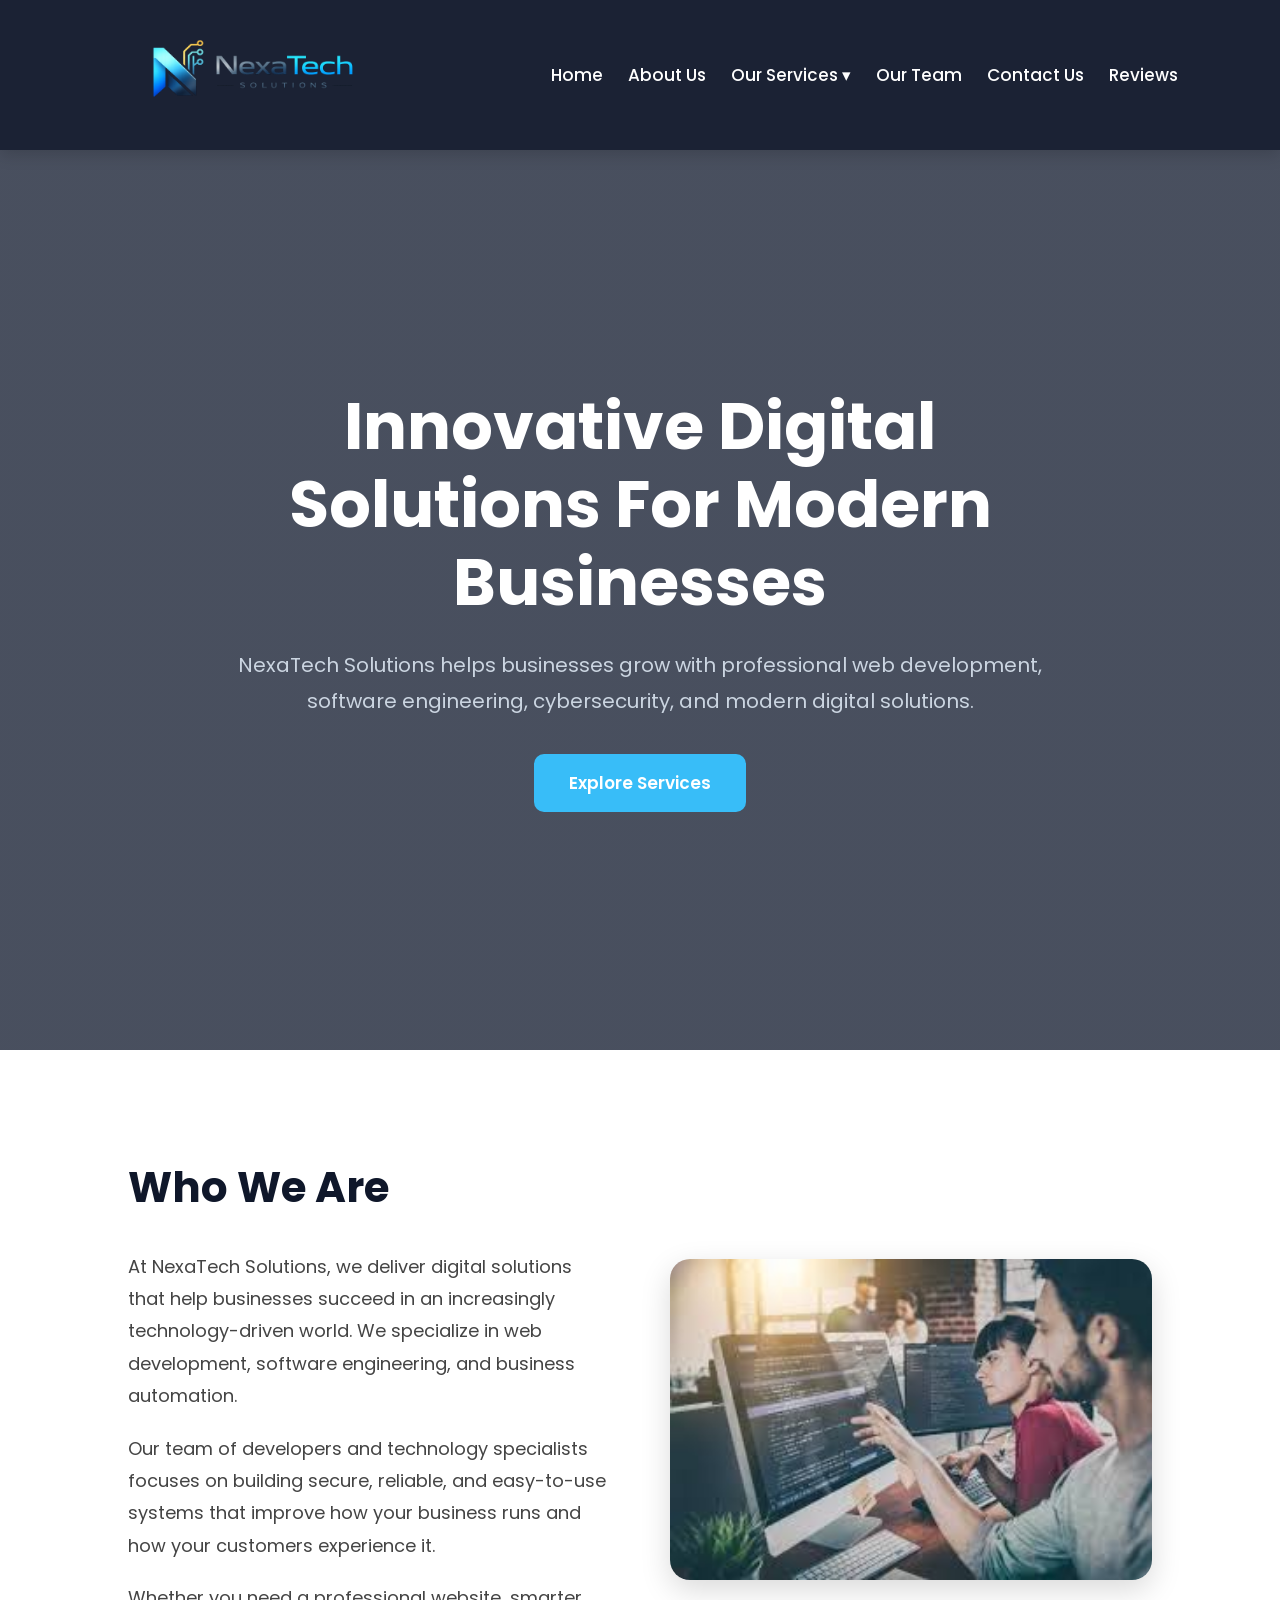
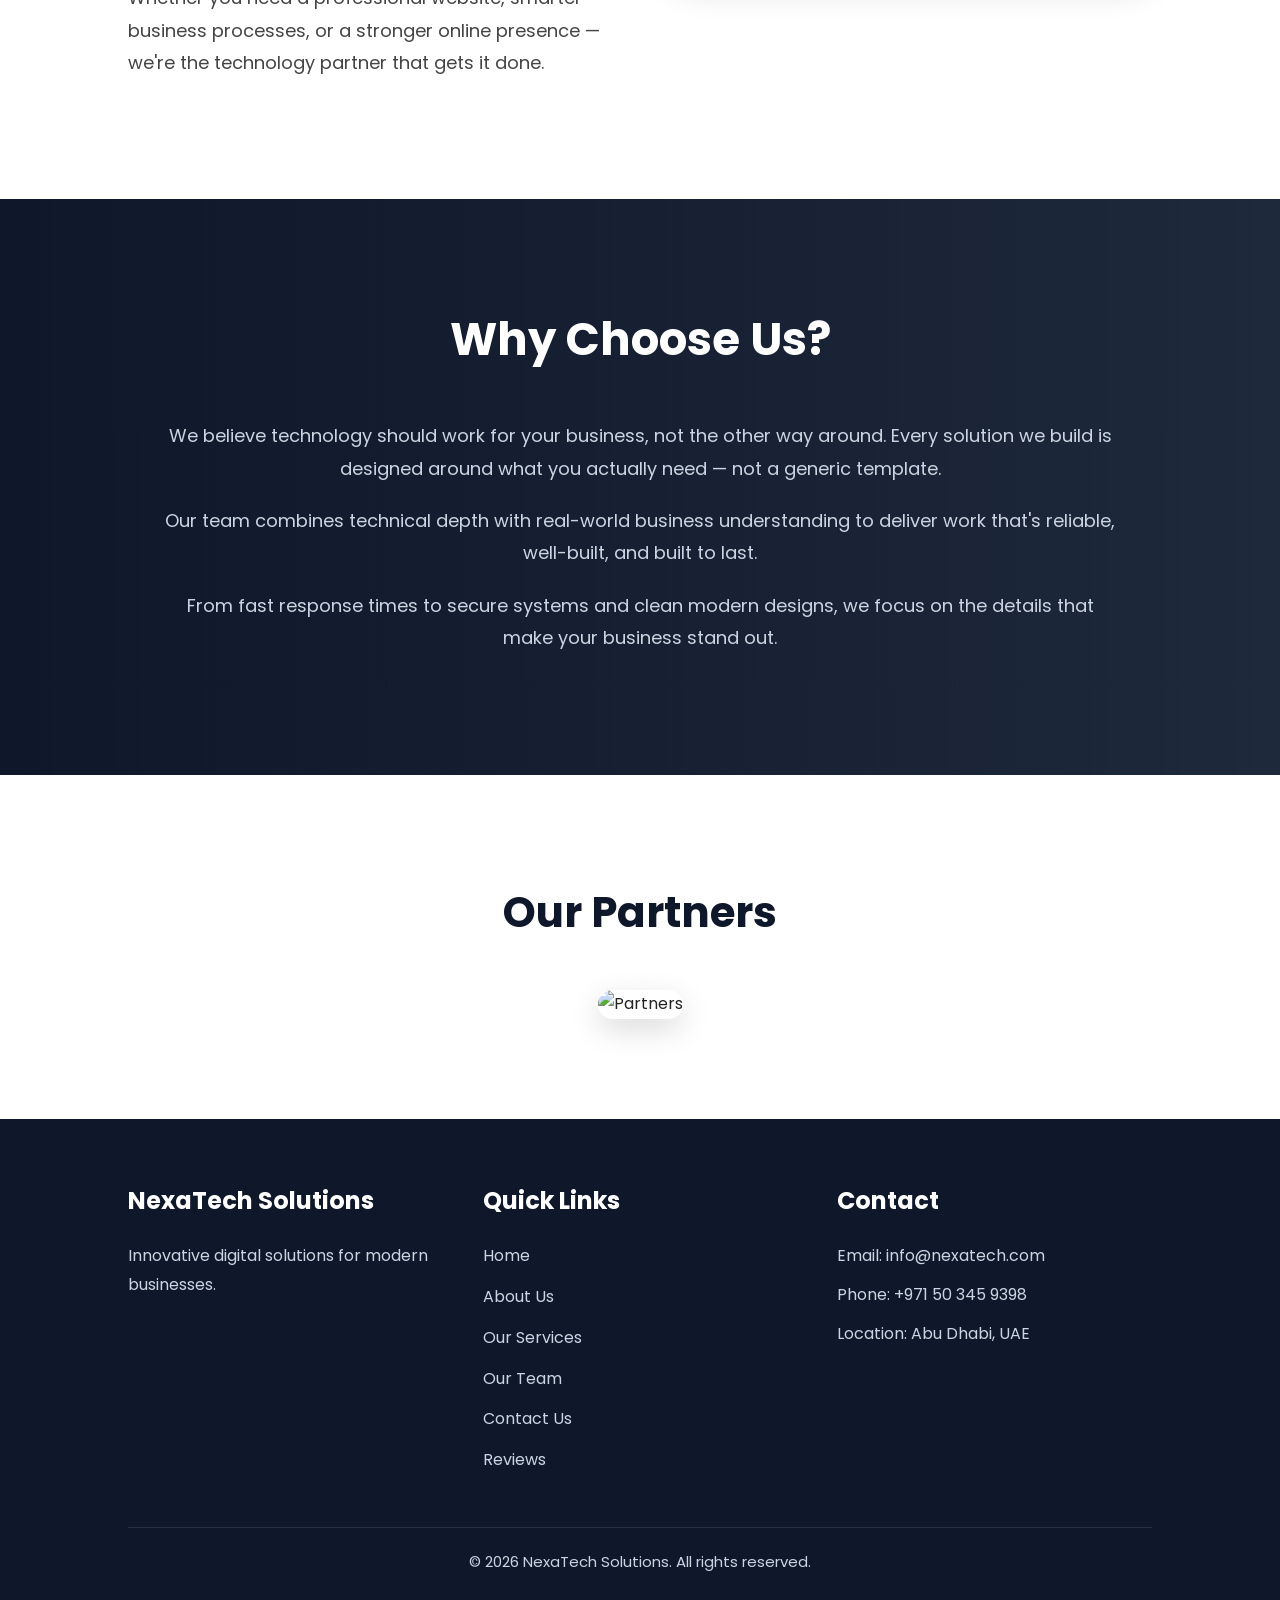
==== commit ff4eab1b: "Update index.html" ====
--- a/index.html
+++ b/index.html
@@ -15,7 +15,7 @@
             <img src="logo.png" alt="NexaTech Solutions Logo">
         </div>
         <div class="navlinks">
-            <a href="Index.html">Home</a>
+            <a href="index.html">Home</a>
             <a href="about.html">About Us</a>
             <div class="dropdown">
                 <a href="services.html">Our Services ▾</a>
@@ -30,8 +30,8 @@
                     <a href="services.html#backup">Data Backup & Recovery</a>
                 </div>
             </div>
-            <a href="../NexaTech/founderteam.html">Our Team</a>
-            <a href="../NexaTech/contact.html">Contact Us</a>
+            <a href="founderteam.html">Our Team</a>
+            <a href="contact.html">Contact Us</a>
             <a href="comments.html">Reviews</a>
         </div>
     </nav>
@@ -93,7 +93,7 @@
 
     <section class="partners">
         <h2>Our Partners</h2>
-        <img src="homepage3.jpeg" alt="Partners">
+        <img src="homepage3.png" alt="Partners">
     </section>
 
     <footer>
@@ -107,8 +107,8 @@
                 <a href="Index.html">Home</a>
                 <a href="about.html">About Us</a>
                 <a href="services.html">Our Services</a>
-                <a href="../NexaTech/founderteam.html">Our Team</a>
-                <a href="../NexaTech/contact.html">Contact Us</a>
+                <a href="founderteam.html">Our Team</a>
+                <a href="contact.html">Contact Us</a>
                 <a href="comments.html">Reviews</a>
             </div>
             <div class="footerright">
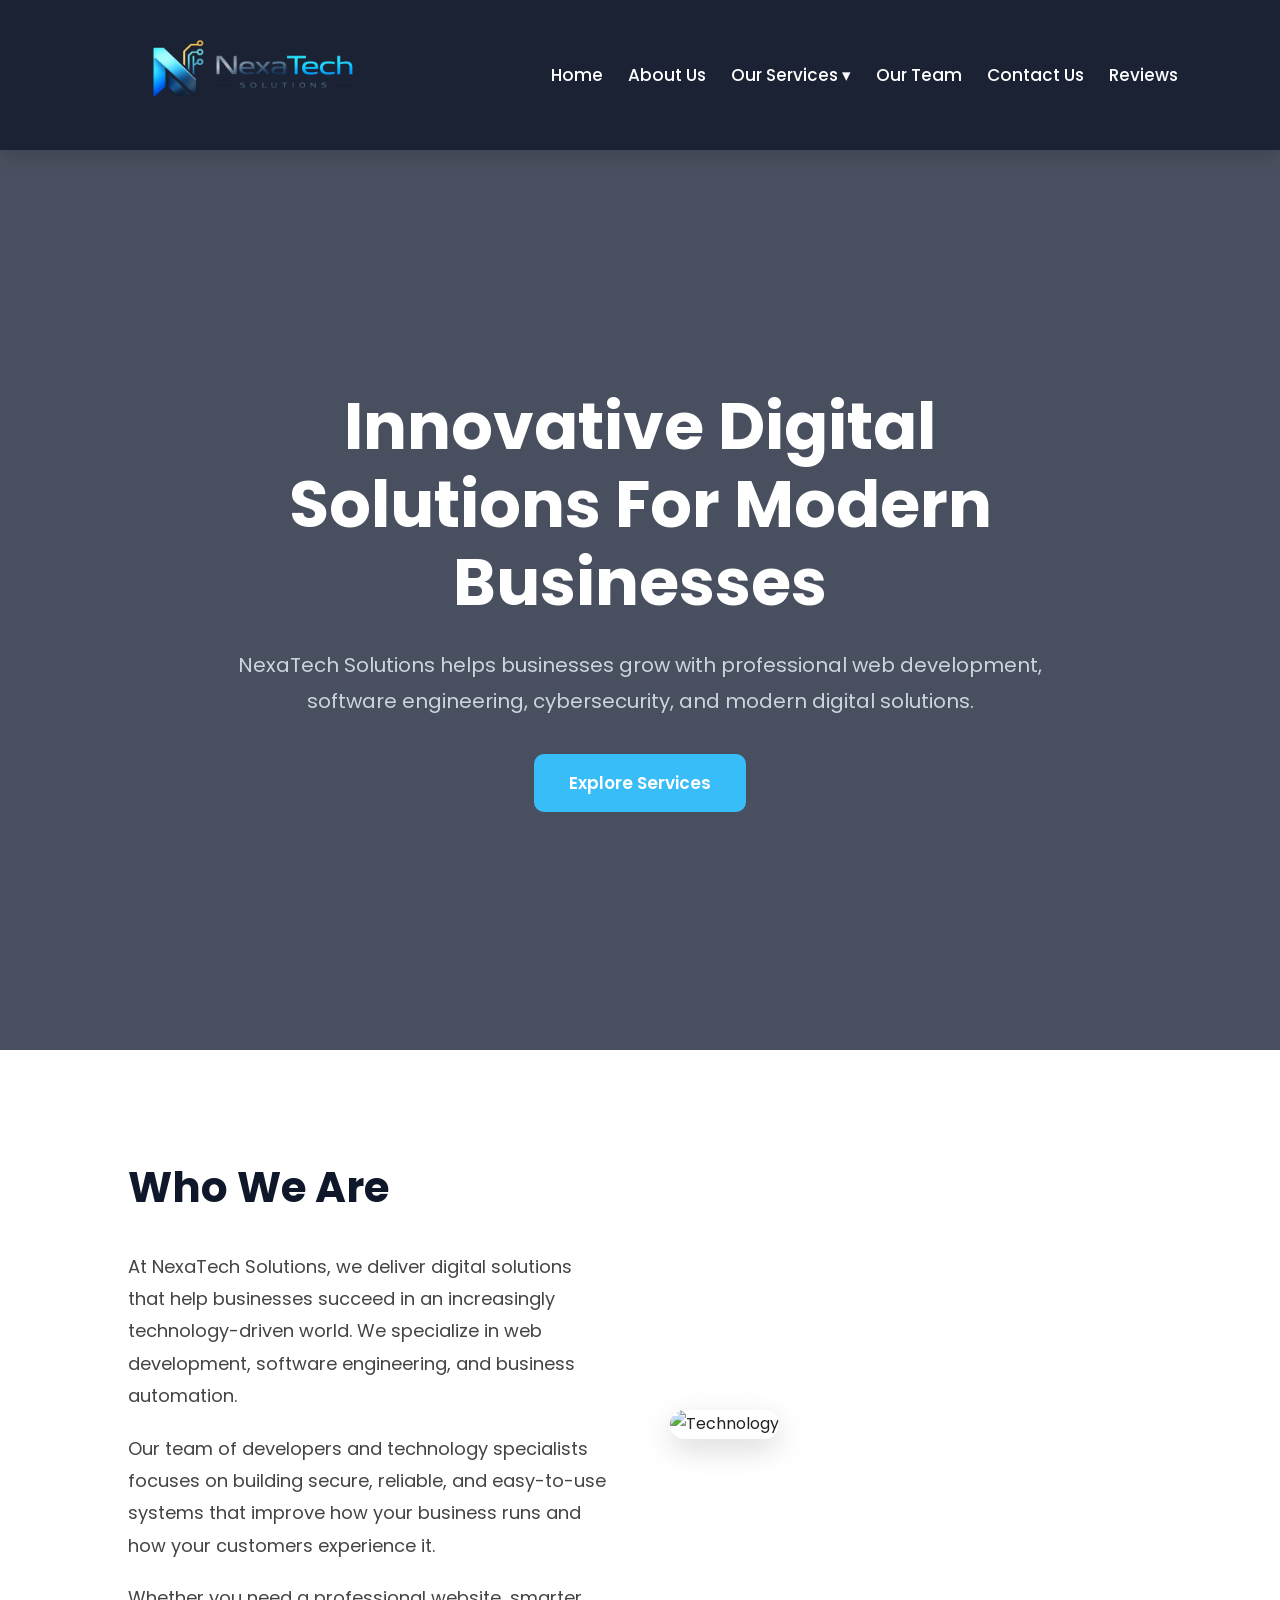
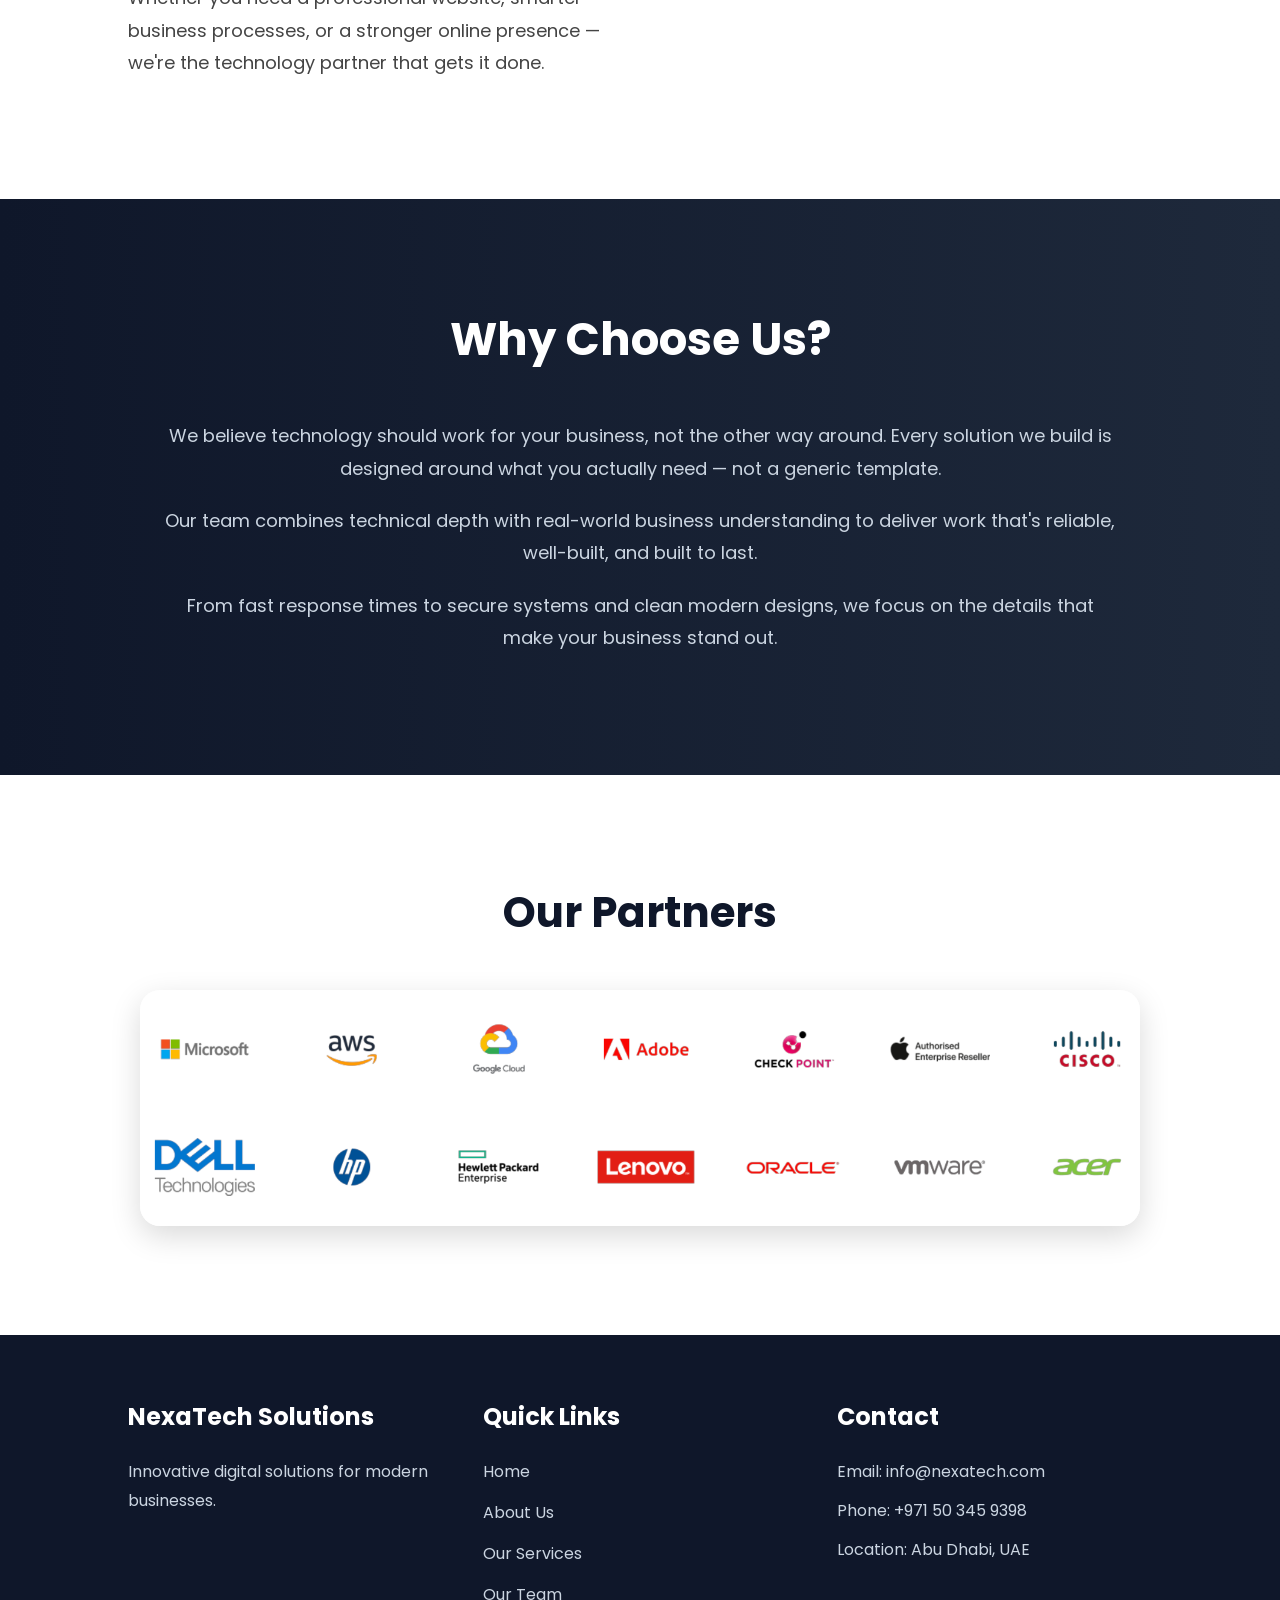
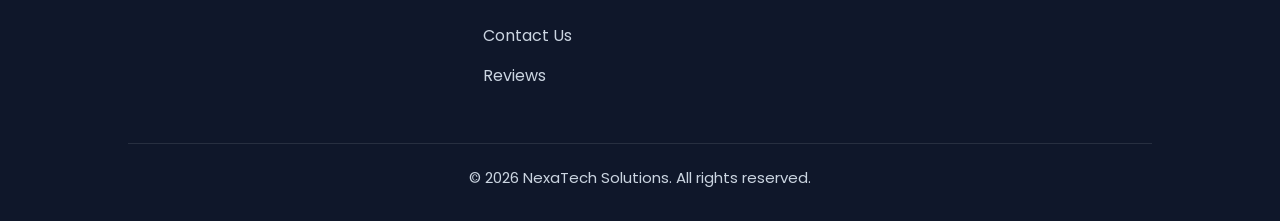
==== commit a765837b: "Update index.html" ====
--- a/index.html
+++ b/index.html
@@ -68,7 +68,7 @@
             </p>
         </div>
         <div class="homeimage">
-            <img src="homepage2.jfif" alt="Technology">
+            <img src="homepage2.png" alt="Technology">
         </div>
     </section>
 
@@ -104,7 +104,7 @@
             </div>
             <div class="footercenter">
                 <h3>Quick Links</h3>
-                <a href="Index.html">Home</a>
+                <a href="index.html">Home</a>
                 <a href="about.html">About Us</a>
                 <a href="services.html">Our Services</a>
                 <a href="founderteam.html">Our Team</a>
